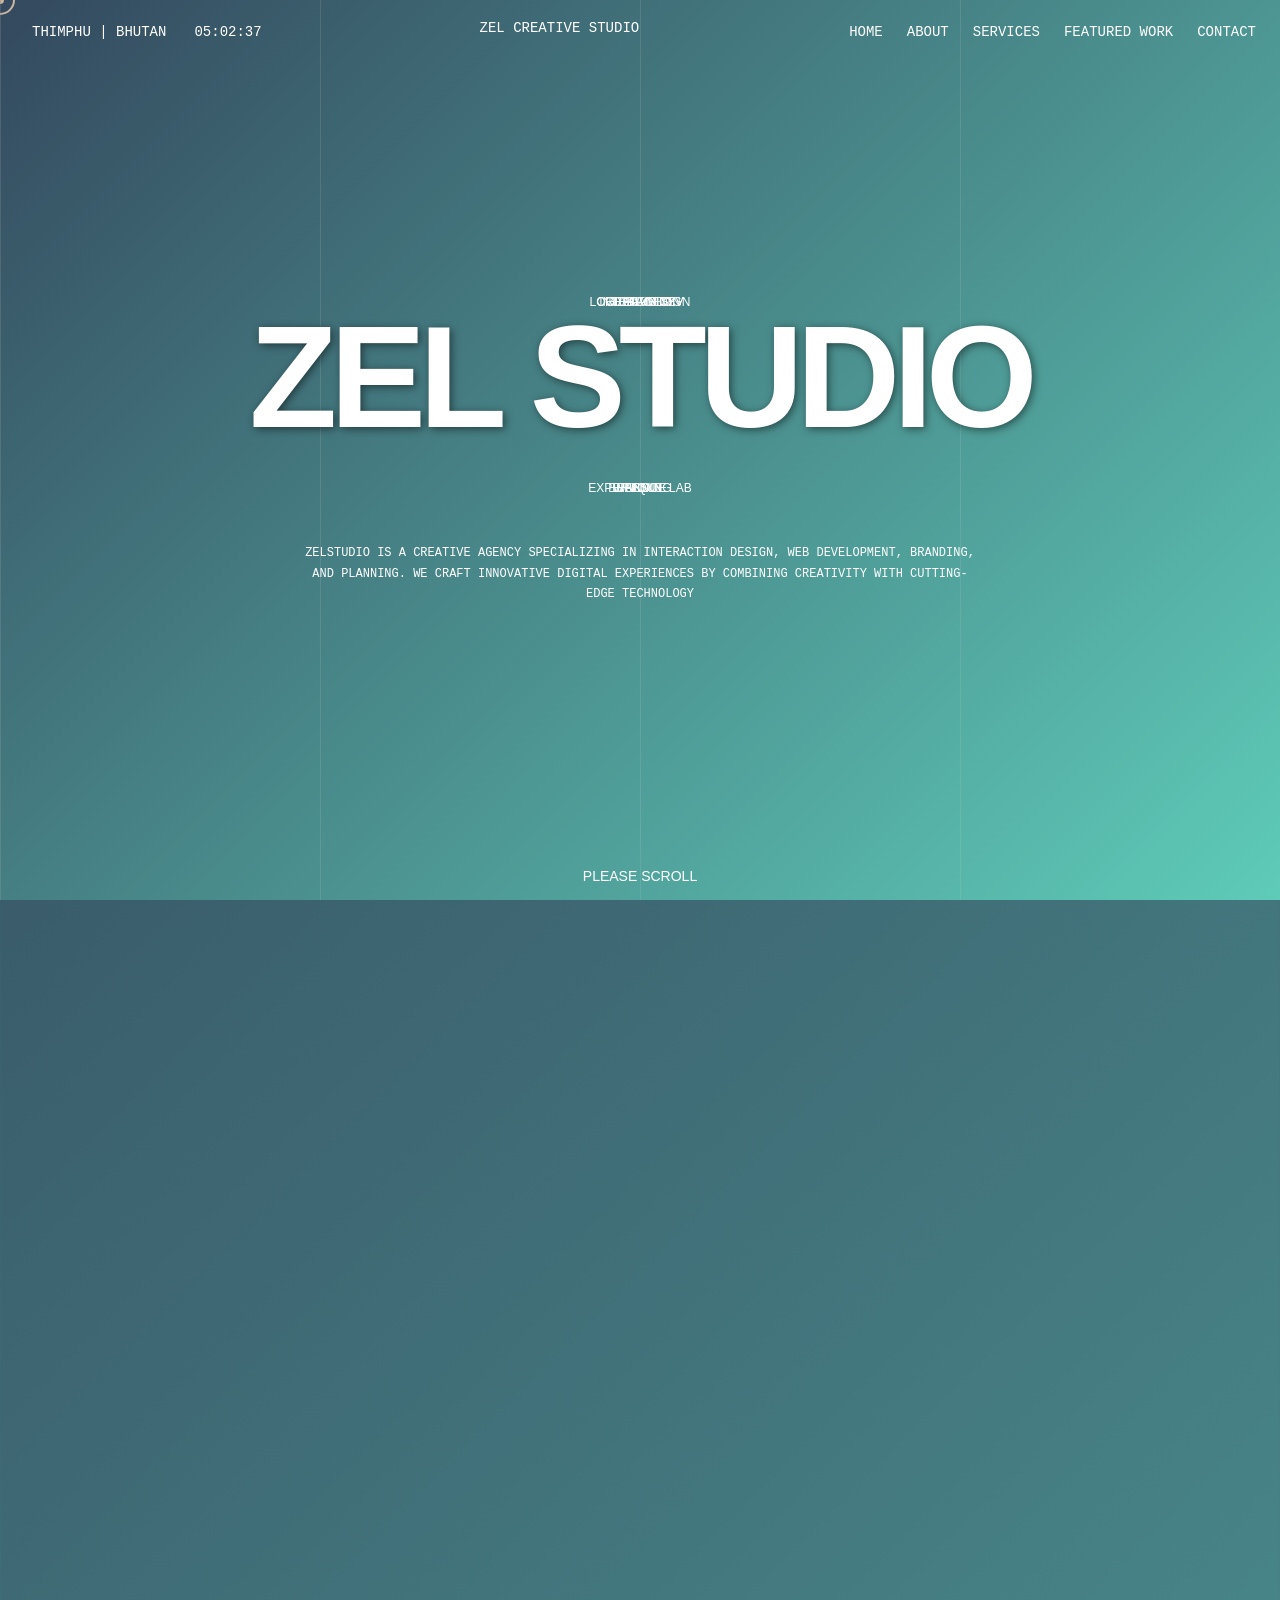
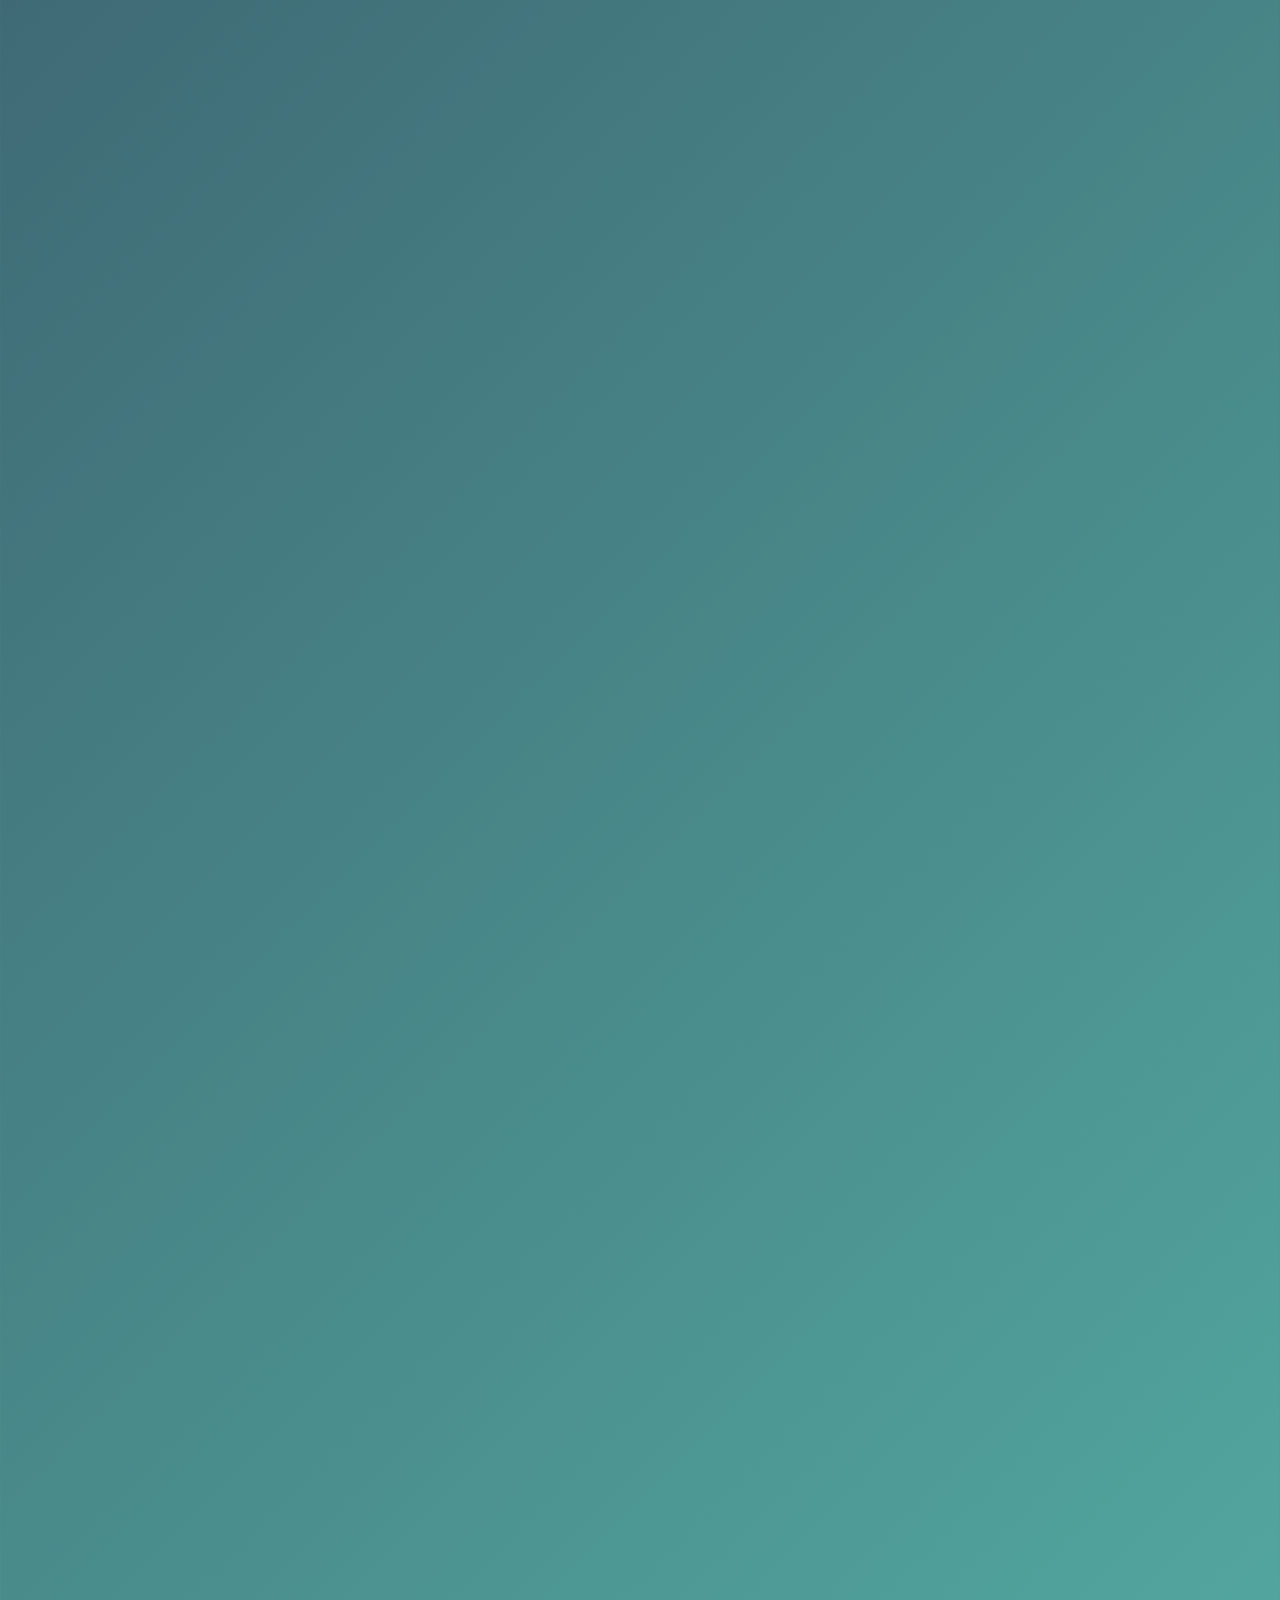
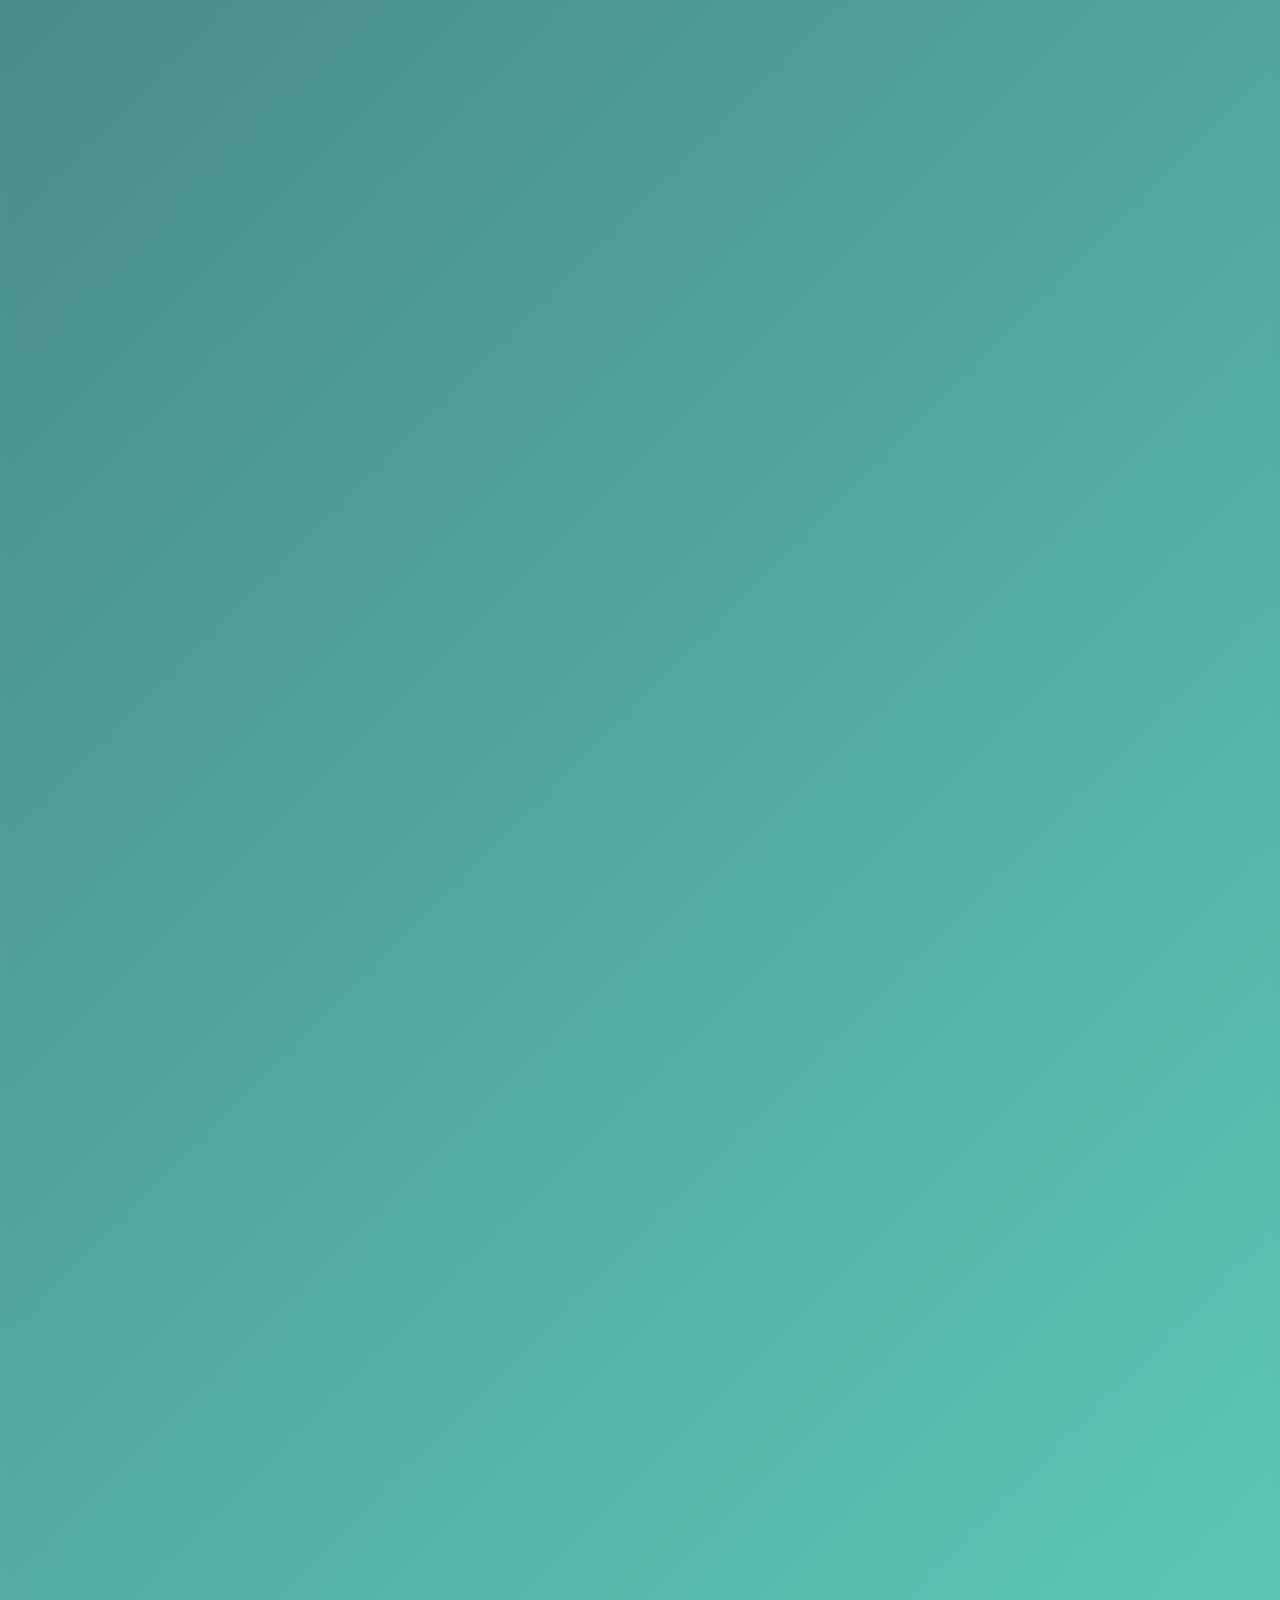
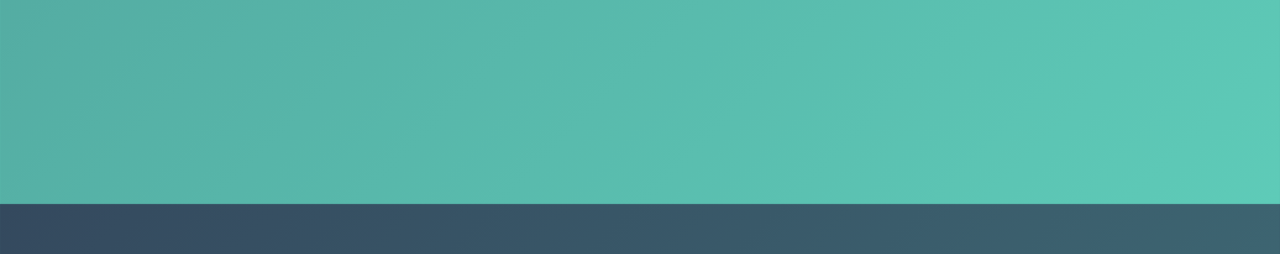
==== index.html @ 7f7d4dab "new changes" ====
<!DOCTYPE html>
<html lang="en">
<head>
    <meta charset="UTF-8">
    <meta name="viewport" content="width=device-width, initial-scale=1.0">
    <title>Zel Studio</title>
    <script async src="https://cdnjs.cloudflare.com/ajax/libs/three.js/r128/three.min.js"></script>
    <script async src="https://unpkg.com/three@0.128.0/examples/js/loaders/GLTFLoader.js"
        onerror="console.error('Failed to load GLTFLoader from unpkg. Trying fallback...'); this.src='https://cdnjs.cloudflare.com/ajax/libs/three.js/r128/examples/js/loaders/GLTFLoader.min.js'"></script>
    <link rel="stylesheet" href="styles.css">
    <link href="https://fonts.googleapis.com/css2?family=Bebas+Neue&display=swap" rel="stylesheet">
</head>
<body>
    <div class="custom-cursor"></div>
    <div class="custom-cursor-outline"></div>
    <div id="app" class="fade-in loaded">
        <div id="progress-bar"></div>
        <div id="backgroundBlob" class="background-blob"></div>
        <header>
            <div class="header-left">
                <div class="location-indicator">THIMPHU | BHUTAN</div>
                <div id="clock"></div>
            </div>
            <div class="header-center">
                <span class="header-text default-text">ZEL CREATIVE STUDIO</span>
                <span class="header-text hover-text">ZEL STUDIO</span>
            </div>
            <div class="header-right">
                <a href="#home" class="uppercase">Home</a>
                <a href="#about" class="uppercase">About</a>
                <a href="#services" class="uppercase">Services</a>
                <a href="#featured-work" class="uppercase">Featured Work</a>
                <a href="#contact" class="uppercase">Contact</a>
            </div>
        </header>
        <main id="home">
            <div class="keywords-container">
                <div class="keyword top-left">Dynamic</div>
                <div class="keyword top-quarter">Logical Design</div>
                <div class="keyword top-center">Interaction</div>
                <div class="keyword top-three-quarter">Creative Dev</div>
                <div class="keyword top-right">Creativity</div>
                <div class="title-container">
                    <h1 class="ZELSTUDIO-title">ZEL STUDIO</h1>
                </div>
                <div class="keyword bottom-left">Website</div>
                <div class="keyword bottom-third">Unique</div>
                <div class="keyword bottom-two-third">Experience Lab</div>
                <div class="keyword bottom-right">Branding</div>
            </div>
            <div id="descriptionText" class="description-text">
                ZELSTUDIO IS A CREATIVE AGENCY SPECIALIZING IN INTERACTION DESIGN, WEB DEVELOPMENT,
                BRANDING, AND PLANNING. WE CRAFT INNOVATIVE DIGITAL EXPERIENCES BY COMBINING
                CREATIVITY WITH CUTTING-EDGE TECHNOLOGY
            </div>
        </main>
        <section id="about" class="page">
            <div class="page-content">
                <h2 class="about-title">About Us</h2>
                <div class="about-content">
                    <div class="about-grid">
                        <p class="about-lead-bold">
                            Hey there! I’m a passionate student at GCIT in Thimphu, Bhutan, chasing my dream of becoming a graphic designer.
                        </p>
                        <p class="about-body-bold">
                            At Zel Studio, I channel my love for bold, vibrant designs into creating graphic posters that tell a story. Being based in the heart of Bhutan, I draw inspiration from our rich cultural heritage, blending traditional elements with modern aesthetics. I’m always experimenting with new ideas, playing with colors, and pushing the boundaries of creativity to craft designs that not only look good but also connect with people on a deeper level. Let’s create something amazing together!
                        </p>
                    </div>
                </div>
                <div class="visual-placeholder">
                    <img src="images/about us.png" alt="Zel Studio Creative Vision">
                </div>
            </div>
        </section>
        <section id="services" class="page">
            <div class="page-content">
                <h2>OUR SERVICES</h2>
                <p class="services-intro">
                    Specializing in graphic poster design and creative branding.
                </p>
                <div class="services-container">
                    <div class="service-card" data-service="interaction">
                        <h3>Interaction Design</h3>
                        <p>Crafting engaging and intuitive user experiences with seamless interactions.</p>
                        <div class="service-overlay"></div>
                    </div>
                    <div class="service-card" data-service="web">
                        <h3>Web Development</h3>
                        <p>Building responsive, high-performance websites tailored to your needs.</p>
                        <div class="service-overlay"></div>
                    </div>
                    <div class="service-card" data-service="branding">
                        <h3>Branding & Identity</h3>
                        <p>Creating bold, cohesive brand identities that resonate with your audience.</p>
                        <div class="service-overlay"></div>
                    </div>
                    <div class="service-card" data-service="creative">
                        <h3>Creative Strategy</h3>
                        <p>Developing innovative strategies to elevate your brand's digital presence.</p>
                        <div class="service-overlay"></div>
                    </div>
                </div>
            </div>
        </section>
        <section id="featured-work" class="page">
            <div class="page-content">
                <h2>Featured Work</h2>
                <div class="works-slider-container">
                    <button class="slider-nav prev" aria-label="Previous project">❮</button>
                    <div class="works-slider">
                        <div class="project-card" data-project="cultural">
                            <div class="project-image">
                                <img src="images/energy image.png" alt="Cultural Festival Poster">
                                <div class="project-overlay">
                                    <h3 class="project-title">Contemporary Poster</h3>
                                </div>
                            </div>
                        </div>
                        <div class="project-card" data-project="brand">
                            <div class="project-image">
                                <img src="images/poster4.png" alt="Brand Identity Poster">
                                <div class="project-overlay">
                                    <h3 class="project-title">Brand Identity Poster</h3>
                                </div>
                            </div>
                        </div>
                        <div class="project-card" data-project="global">
                            <div class="project-image">
                                <img src="images/poster_1.png" alt="Global Campaign Poster">
                                <div class="project-overlay">
                                    <h3 class="project-title">Poster Competitions</h3>
                                </div>
                            </div>
                        </div>
                        <div class="project-card" data-project="interactive">
                            <div class="project-image">
                                <img src="images/poster3.jpeg" alt="Interactive Design Poster">
                                <div class="project-overlay">
                                    <h3 class="project-title">Interactive Design Poster</h3>
                                </div>
                            </div>
                        </div>
                        <div class="project-card" data-project="artisan">
                            <div class="project-image">
                                <img src="https://via.placeholder.com/600x400?text=Artisan+Collective+Poster" alt="Artisan Collective Poster">
                                <div class="project-overlay">
                                    <h3 class="project-title">Artisan Collective Poster</h3>
                                </div>
                            </div>
                        </div>
                        <div class="project-card" data-project="virtual">
                            <div class="project-image">
                                <img src="https://via.placeholder.com/600x400?text=Virtual+Gallery+Poster" alt="Virtual Gallery Poster">
                                <div class="project-overlay">
                                    <h3 class="project-title">Virtual Gallery Poster</h3>
                                </div>
                            </div>
                        </div>
                    </div>
                    <button class="slider-nav next" aria-label="Next project">❯</button>
                    <div class="slider-progress">
                        <span class="progress-indicator">1/6</span>
                    </div>
                </div>
            </div>
        </section>
        <section id="contact" class="page">
            <div class="page-content">
                <h2>CONTACT US</h2>
                <a href="#home" class="contact-logo">
                    <img src="./images/logo.svg" alt="Zel Studio Logo" class="contact-logo-img">
                </a>
                <p>Ready to start your next project? Reach out to us!</p>
                <div class="contact-container">
                    <div class="contact-info">
                        <p>Email: <a href="mailto:info@zelstudio.com">info@zelstudio.com</a></p>
                        <div class="social-links">
                            <a href="https://twitter.com" class="social-link" aria-label="Twitter">
                                <svg class="social-icon" viewBox="0 0 24 24" fill="none" stroke="currentColor">
                                    <path d="M23 3a10.9 10.9 0 01-3.14 1.53 4.48 4.48 0 00-7.86 3v1A10.66 10.66 0 013 4s-4 9 5 13a11.64 11.64 0 01-7 2c9 5 20 0 20-11.5a4.5 4.5 0 00-.08-.83A7.72 7.72 0 0023 3z"/>
                                </svg>
                            </a>
                            <a href="https://instagram.com" class="social-link" aria-label="Instagram">
                                <svg class="social-icon" viewBox="0 0 24 24" fill="none" stroke="currentColor">
                                    <rect x="2" y="2" width="20" height="20" rx="5" ry="5"/>
                                    <circle cx="12" cy="12" r="4"/>
                                    <circle cx="18" cy="6" r="1"/>
                                </svg>
                            </a>
                            <a href="https://linkedin.com" class="social-link" aria-label="LinkedIn">
                                <svg class="social-icon" viewBox="0 0 24 24" fill="none" stroke="currentColor">
                                    <path d="M16 8a6 6 0 016 6v7h-4v-7a2 2 0 00-2-2 2 2 0 00-2 2v7h-4v-7a6 6 0 016-6z"/>
                                    <rect x="2" y="9" width="4" height="12"/>
                                    <circle cx="4" cy="4" r="2"/>
                                </svg>
                            </a>
                        </div>
                    </div>
                    <div class="contact-form">
                        <div class="form-group">
                            <label for="name">Name</label>
                            <input type="text" id="name" name="name" required>
                        </div>
                        <div class="form-group">
                            <label for="email">Email</label>
                            <input type="email" id="email" name="email" required>
                        </div>
                        <div class="form-group">
                            <label for="message">Message</label>
                            <textarea id="message" name="message" rows="5" required></textarea>
                        </div>
                        <button type="submit">Send Message</button>
                    </div>
                </div>
            </div>
        </section>
        <footer>
            <p>PLEASE SCROLL</p>
        </footer>
    </div>
    <script>
        document.addEventListener("DOMContentLoaded", () => {
            // Live Clock based on user location
            function updateLiveClock() {
                const timeZone = Intl.DateTimeFormat().resolvedOptions().timeZone || 'Asia/Thimphu';
                const options = {
                    timeZone: timeZone,
                    hour: "2-digit",
                    minute: "2-digit",
                    second: "2-digit",
                    hour12: false
                };
                let liveTime;
                try {
                    liveTime = new Date().toLocaleTimeString("en-US", options);
                } catch (e) {
                    liveTime = new Date().toISOString().split("T")[1].split(".")[0];
                }
                const clockElement = document.getElementById("clock");
                if (clockElement) {
                    clockElement.innerText = liveTime;
                }
            }
            updateLiveClock();
            setInterval(updateLiveClock, 1000);

            const appElement = document.getElementById("app");
            if (appElement) appElement.classList.add("loaded");

            if (window.THREE) {
                const THREE = window.THREE;
                const scene = new THREE.Scene();
                const camera = new THREE.PerspectiveCamera(75, window.innerWidth / window.innerHeight, 0.1, 1000);
                const renderer = new THREE.WebGLRenderer({ alpha: true, antialias: true });
                renderer.setSize(window.innerWidth, window.innerHeight);
                renderer.domElement.style.pointerEvents = "none";
                const blobContainer = document.getElementById("backgroundBlob");
                if (blobContainer) {
                    blobContainer.innerHTML = "";
                    blobContainer.appendChild(renderer.domElement);
                }

                const ambientLight = new THREE.AmbientLight(0xffffff, 0.5);
                scene.add(ambientLight);
                const pointLight = new THREE.PointLight(0x5ECBB8, 1);
                pointLight.position.set(10, 10, 10);
                scene.add(pointLight);

                let model;
                let modelLoaded = false;
                if (typeof THREE.GLTFLoader !== 'undefined') {
                    const loader = new THREE.GLTFLoader();
                    const glbPath = './images/abstract_design.glb';
                    loader.load(
                        glbPath,
                        (gltf) => {
                            model = gltf.scene;
                            scene.add(model);
                            model.position.set(0, 0, 0);
                            model.scale.set(1, 1, 1);
                            modelLoaded = true;
                        },
                        (xhr) => {},
                        (error) => {
                            const geometry = new THREE.BoxGeometry(5, 5, 5);
                            const material = new THREE.MeshPhongMaterial({
                                color: 0x5ECBB8,
                                wireframe: true,
                                transparent: true,
                                opacity: 0.8
                            });
                            model = new THREE.Mesh(geometry, material);
                            scene.add(model);
                            modelLoaded = true;
                        }
                    );
                } else {
                    const geometry = new THREE.BoxGeometry(5, 5, 5);
                    const material = new THREE.MeshPhongMaterial({
                        color: 0x5ECBB8,
                        wireframe: true,
                        transparent: true,
                        opacity: 0.8
                    });
                    model = new THREE.Mesh(geometry, material);
                    scene.add(model);
                    modelLoaded = true;
                }

                camera.position.z = 15;

                let mouseX = 0, mouseY = 0;
                document.addEventListener('mousemove', (event) => {
                    mouseX = (event.clientX / window.innerWidth) * 2 - 1;
                    mouseY = -(event.clientY / window.innerHeight) * 2 + 1;
                });

                function animate() {
                    requestAnimationFrame(animate);
                    if (model && modelLoaded) {
                        model.rotation.x = mouseY * 0.5;
                        model.rotation.y = mouseX * 0.5;
                        model.position.set(0, 0, 0);
                        camera.position.z = 15;
                    }
                    renderer.render(scene, camera);
                }
                animate();

                const sections = document.querySelectorAll('main, .page');
                const navLinks = document.querySelectorAll('header a');
                let currentSection = 'home';

                window.addEventListener('scroll', () => {
                    const scrollPosition = window.scrollY;
                    let activeSection = 'home';
                    sections.forEach(section => {
                        const sectionTop = section.offsetTop;
                        const sectionHeight = section.offsetHeight;
                        if (scrollPosition >= sectionTop - window.innerHeight / 2 && scrollPosition < sectionTop + sectionHeight) {
                            activeSection = section.getAttribute('id');
                        }
                    });
                    if (activeSection !== currentSection) {
                        currentSection = activeSection;
                        const section = document.getElementById(currentSection);
                        if (section) {
                            section.classList.add('visible');
                            navLinks.forEach(link => {
                                if (link.getAttribute('href') === `#${currentSection}`) {
                                    link.style.fontWeight = 'bold';
                                    link.style.textDecoration = 'underline';
                                } else {
                                    link.style.fontWeight = 'normal';
                                    link.style.textDecoration = 'none';
                                }
                            });
                        }
                    }

                    const scrollHeight = document.documentElement.scrollHeight - window.innerHeight;
                    const progress = (scrollPosition / scrollHeight) * 100;
                    document.getElementById('progress-bar').style.width = `${progress}%`;
                });

                navLinks.forEach(link => {
                    link.addEventListener('click', function (e) {
                        e.preventDefault();
                        const targetId = this.getAttribute('href').substring(1);
                        const targetSection = document.getElementById(targetId);
                        if (targetSection) {
                            window.scrollTo({
                                top: targetSection.offsetTop,
                                behavior: 'smooth'
                            });
                        }
                    });
                });

                const backgroundBlob = document.getElementById("backgroundBlob");
                const sectionGradients = {
                    'home': 'linear-gradient(135deg, #34495E 0%, #5ECBB8 100%)',
                    'about': 'linear-gradient(135deg, #000000 0%, #34495E 100%)',
                    'services': 'linear-gradient(135deg, #5ECBB8 0%, #34495E 100%)',
                    'featured-work': 'linear-gradient(135deg, #5ECBB8 0%, #5ECBB8 100%)',
                    'contact': 'linear-gradient(135deg, #34495E 0%, #000000 100%)'
                };

                const backgroundObserver = new IntersectionObserver((entries) => {
                    entries.forEach(entry => {
                        if (entry.isIntersecting) {
                            const sectionId = entry.target.getAttribute('id');
                            backgroundBlob.style.background = sectionGradients[sectionId] || sectionGradients['home'];
                        }
                    });
                }, { threshold: 0.3 });

                sections.forEach(section => {
                    backgroundObserver.observe(section);
                });

                backgroundBlob.style.background = sectionGradients['home'];
            }

            const animatedElements = document.querySelectorAll(
                '.about-title, .about-lead-bold, .about-body-bold, .services-intro, .service-card, .project-card'
            );

            const animationObserver = new IntersectionObserver((entries) => {
                entries.forEach(entry => {
                    if (entry.isIntersecting) {
                        const element = entry.target;
                        element.classList.add('visible');
                        if (element.classList.contains('project-card')) {
                            const cards = Array.from(document.querySelectorAll('.project-card'));
                            const index = cards.indexOf(element);
                            element.style.animationDelay = `${index * 0.1}s`;
                        }
                    }
                });
            }, { threshold: 0.1 });

            setTimeout(() => {
                animatedElements.forEach(element => {
                    animationObserver.observe(element);
                });

                animatedElements.forEach(element => {
                    const rect = element.getBoundingClientRect();
                    const isVisible = (
                        rect.top >= 0 &&
                        rect.bottom <= (window.innerHeight || document.documentElement.clientHeight)
                    );
                    if (isVisible) {
                        element.classList.add('visible');
                        if (element.classList.contains('project-card')) {
                            const cards = Array.from(document.querySelectorAll('.project-card'));
                            const index = cards.indexOf(element);
                            element.style.animationDelay = `${index * 0.1}s`;
                        }
                    }
                });
            }, 100);

            // Slider navigation, progress bar, keyboard navigation, and autoplay
            const slider = document.querySelector('.works-slider');
            const prevButton = document.querySelector('.slider-nav.prev');
            const nextButton = document.querySelector('.slider-nav.next');
            const progressBar = document.querySelector('.slider-progress');
            const progressIndicator = document.querySelector('.progress-indicator');

            if (slider && prevButton && nextButton && progressBar && progressIndicator) {
                const cardWidth = () => {
                    const card = slider.querySelector('.project-card');
                    return card ? card.offsetWidth + parseFloat(getComputedStyle(card).marginRight) : 0;
                };

                const totalCards = slider.querySelectorAll('.project-card').length;

                const updateProgress = () => {
                    const maxScroll = slider.scrollWidth - slider.clientWidth;
                    const progress = (slider.scrollLeft / maxScroll) * 100;
                    progressBar.style.width = `${progress}%`;
                    const currentCard = Math.round((slider.scrollLeft / maxScroll) * (totalCards - 1)) + 1;
                    progressIndicator.textContent = `${currentCard}/${totalCards}`;
                    // Update progress bar color
                    const colorProgress = slider.scrollLeft / maxScroll;
                    const startColor = [52, 73, 94]; // #34495E
                    const endColor = [94, 203, 184]; // #5ECBB8
                    const r = Math.round(startColor[0] + (endColor[0] - startColor[0]) * colorProgress);
                    const g = Math.round(startColor[1] + (endColor[1] - startColor[1]) * colorProgress);
                    const b = Math.round(startColor[2] + (endColor[2] - startColor[2]) * colorProgress);
                    progressBar.style.backgroundColor = `rgb(${r}, ${g}, ${b})`;
                    prevButton.disabled = slider.scrollLeft <= 0;
                    nextButton.disabled = slider.scrollLeft >= maxScroll;
                };

                prevButton.addEventListener('click', () => {
                    slider.scrollBy({ left: -cardWidth(), behavior: 'smooth' });
                });

                nextButton.addEventListener('click', () => {
                    slider.scrollBy({ left: cardWidth(), behavior: 'smooth' });
                });

                slider.addEventListener('scroll', updateProgress);

                // Keyboard navigation
                document.addEventListener('keydown', (e) => {
                    if (e.key === 'ArrowLeft') {
                        slider.scrollBy({ left: -cardWidth(), behavior: 'smooth' });
                    } else if (e.key === 'ArrowRight') {
                        slider.scrollBy({ left: cardWidth(), behavior: 'smooth' });
                    }
                });

                // Autoplay
                let autoplayInterval = null;
                const startAutoplay = () => {
                    autoplayInterval = setInterval(() => {
                        const maxScroll = slider.scrollWidth - slider.clientWidth;
                        if (slider.scrollLeft >= maxScroll) {
                            slider.scrollTo({ left: 0, behavior: 'smooth' }); // Reset to start
                        } else {
                            slider.scrollBy({ left: cardWidth(), behavior: 'smooth' });
                        }
                    }, 5000);
                };
                const stopAutoplay = () => {
                    clearInterval(autoplayInterval);
                    autoplayInterval = null;
                };

                slider.addEventListener('mouseenter', stopAutoplay);
                slider.addEventListener('mouseleave', startAutoplay);
                startAutoplay();

                // Trigger initial progress and button state
                updateProgress();
            }

            // Accessibility for progress bar
            progressBar.setAttribute('aria-live', 'polite');
            progressBar.setAttribute('role', 'progressbar');
            progressBar.setAttribute('aria-valuemin', '0');
            progressBar.setAttribute('aria-valuemax', '100');
        });

        const cursor = document.querySelector('.custom-cursor');
        const outline = document.querySelector('.custom-cursor-outline');

        let mouseX = 0, mouseY = 0;
        let outlineX = 0, outlineY = 0;

        document.addEventListener('mousemove', e => {
            mouseX = e.clientX;
            mouseY = e.clientY;
            cursor.style.left = mouseX + 'px';
            cursor.style.top = mouseY + 'px';
        });

        function animate() {
            outlineX += (mouseX - outlineX) * 0.1;
            outlineY += (mouseY - outlineY) * 0.1;
            outline.style.left = outlineX + 'px';
            outline.style.top = outlineY + 'px';
            requestAnimationFrame(animate);
        }

        animate();

        const hoverTargets = document.querySelectorAll('a, button, .service-card, .project-card');

        hoverTargets.forEach(el => {
            el.addEventListener('mouseenter', () => {
                outline.style.transform = 'translate(-50%, -50%) scale(1.5)';
            });
            el.addEventListener('mouseleave', () => {
                outline.style.transform = 'translate(-50%, -50%) scale(1)';
            });
        });

        document.querySelectorAll('.service-card').forEach(card => {
            card.addEventListener('mousemove', (e) => {
                const rect = card.getBoundingClientRect();
                const centerX = rect.left + rect.width / 2;
                const centerY = rect.top + rect.height / 2;
                const mouseX = e.clientX - centerX;
                const mouseY = e.clientY - centerY;
                const rotateX = (mouseY / rect.height) * -20;
                const rotateY = (mouseX / rect.width) * 20;
                card.style.transform = `perspective(1000px) rotateX(${rotateX}deg) rotateY(${rotateY}deg) scale(1.05)`;
            });

            card.addEventListener('mouseleave', () => {
                card.style.transform = `perspective(1000px) rotateX(0deg) rotateY(0deg) scale(1)`;
            });
        });
    </script>
</body>
</html>
---- styles.css ----
* {
  margin: 0;
  padding: 0;
  box-sizing: border-box;
}

body {
  font-family: -apple-system, BlinkMacSystemFont, 'Segoe UI', Roboto, sans-serif;
  background: linear-gradient(135deg, #34495E 0%, #5ECBB8 100%);
  min-height: 100vh;
  overflow-x: hidden;
  scroll-behavior: smooth;
  position: relative;
}

body::before {
  content: '';
  position: fixed;
  top: 0;
  left: 0;
  width: 100%;
  height: 100%;
  background: linear-gradient(to right, rgba(211, 211, 211, 0.15) 1px, transparent 1px);
  background-size: calc(100vw / 4) 100%;
  z-index: 1;
  pointer-events: none;
}

.background-blob {
  position: fixed;
  top: 0;
  left: 0;
  width: 100vw;
  height: 100vh;
  z-index: 0;
  background: linear-gradient(135deg, #34495E 0%, #5ECBB8 100%);
  pointer-events: none;
  transition: background 0.5s ease;
}

header {
  position: fixed;
  top: 0;
  left: 0;
  width: 100%;
  z-index: 1000;
  padding: 1rem 1.5rem;
  display: flex;
  justify-content: space-between;
  align-items: center;
  font-size: 0.875rem;
  font-family: monospace;
}

.header-left {
  display: flex;
  align-items: center;
  gap: 0.75rem;
  z-index: 1001;
}

.location-indicator {
  font-size: 0.875rem;
  padding: 0.25rem 0.5rem;
  border-radius: 0.25rem;
  line-height: 1;
  color: #FFFFFF;
}

.header-center {
  position: relative;
  text-align: center;
  text-transform: uppercase;
  flex-grow: 1;
  z-index: 1001;
  min-height: 2rem;
  pointer-events: auto;
}

.header-text {
  position: absolute;
  width: 100%;
  left: 0;
  transition: opacity 0.5s ease, transform 0.5s ease, scale 0.5s ease;
  font-family: monospace;
  font-size: 0.875rem;
  color: #FFFFFF;
  padding: 0.25rem 0.5rem;
  border-radius: 0.25rem;
}

.default-text {
  opacity: 1;
  transform: translateY(0) scale(1);
}

.hover-text {
  opacity: 0;
  transform: translateY(15px) scale(0.95);
}

.header-center:hover .default-text {
  opacity: 0;
  transform: translateY(-15px) scale(1.05);
}

.header-center:hover .hover-text {
  opacity: 1;
  transform: translateY(0) scale(1);
}

#clock {
  color: #FFFFFF;
  font-family: monospace;
  font-size: 0.875rem;
  font-weight: normal;
  line-height: 1;
  padding: 0.25rem 0.5rem;
  border-radius: 0.25rem;
  display: inline-block;
  opacity: 1 !important;
}

.header-right {
  display: flex;
  align-items: center;
  gap: 1.5rem;
}

.uppercase {
  text-transform: uppercase;
  color: #FFFFFF;
  text-decoration: none;
  transition: font-weight 0.3s ease, text-decoration 0.3s ease;
}

.uppercase:hover {
  text-decoration: underline;
}

main {
  position: relative;
  z-index: 10;
  min-height: 100vh;
  display: flex;
  flex-direction: column;
  align-items: center;
  justify-content: center;
  padding: 0 1.5rem;
}

.page {
  position: relative;
  min-height: 100vh;
  display: flex;
  align-items: center;
  justify-content: center;
  padding: 2rem 1.5rem;
  z-index: 10;
  opacity: 0;
  transform: translateY(50px);
  transition: opacity 0.8s ease, transform 0.8s ease;
  scroll-margin-top: 4rem;
}

.page.visible {
  opacity: 1;
  transform: translateY(0);
}

.page-content {
  max-width: 56rem;
  width: 100%;
  text-align: center;
  color: #FFFFFF;
  padding: 2rem;
  border-radius: 0.5rem;
  font-family: monospace;
}

.page-content h2 {
  font-size: 2.5rem;
  margin-bottom: 1rem;
  text-transform: uppercase;
}

.page-content p {
  font-size: 0.875rem;
  line-height: 1.7;
  margin-bottom: 1rem;
}

.title-container {
  position: absolute;
  width: 100%;
  text-align: center;
  z-index: 2;
}

.ZELSTUDIO-title {
  font-size: 6rem;
  font-weight: bold;
  letter-spacing: -0.05em;
  text-shadow: 2px 2px 8px rgba(0,0,0,0.5);
  color: #FFFFFF;
}

.keywords-container {
  position: relative;
  width: 100%;
  max-width: 56rem;
  margin: 0 auto;
  height: 200px;
  display: flex;
  flex-direction: column;
  justify-content: space-between;
  align-items: center;
}

.keyword {
  position: absolute;
  font-size: 0.75rem;
  text-transform: uppercase;
  color: #FFFFFF;
}

.top-left, .top-quarter, .top-center, .top-three-quarter, .top-right {
  animation: moveLeftToRight 20s linear infinite;
}

.bottom-left, .bottom-third, .bottom-two-third, .bottom-right {
  animation: moveRightToLeft 20s linear infinite;
}

.top-left { animation-delay: 0s; }
.top-quarter { animation-delay: 1s; }
.top-center { animation-delay: 2s; }
.top-three-quarter { animation-delay: 3s; }
.top-right { animation-delay: 4s; }
.bottom-left { animation-delay: 0s; }
.bottom-third { animation-delay: 1s; }
.bottom-two-third { animation-delay: 2s; }
.bottom-right { animation-delay: 3s; }

@keyframes moveLeftToRight {
  0% { transform: translateX(-100vw); }
  100% { transform: translateX(100vw); }
}

@keyframes moveRightToLeft {
  0% { transform: translateX(100vw); }
  100% { transform: translateX(-100vw); }
}

.top-left { top: 0; }
.top-quarter { top: 0; }
.top-center { top: 0; }
.top-three-quarter { top: 0; }
.top-right { top: 0; }
.bottom-left { bottom: 0; }
.bottom-third { bottom: 0; }
.bottom-two-third { bottom: 0; }
.bottom-right { bottom: 0; }

.description-text {
  color: white;
  margin-top: 3rem;
  text-align: center;
  max-width: 42rem;
  margin-left: auto;
  margin-right: auto;
  font-size: 0.75rem;
  text-transform: uppercase;
  font-family: monospace;
  line-height: 1.7;
}

footer {
  position: fixed;
  bottom: 1rem;
  left: 0;
  width: 100%;
  text-align: center;
  z-index: 10;
  font-size: 0.875rem;
  color: #FFFFFF;
}

a {
  color: #FFFFFF;
  text-decoration: none;
  transition: font-weight 0.3s ease, text-decoration 0.3s ease;
}

a:hover {
  text-decoration: underline;
}

@media (min-width: 768px) {
  .ZELSTUDIO-title {
      font-size: 9rem;
  }
  .page-content h2 {
      font-size: 3rem;
  }
}

.fade-in {
  opacity: 0;
  transition: opacity 1s;
}

.loaded {
  opacity: 1;
}

#app.fade-in.loaded {
  opacity: 1 !important;
  visibility: visible !important;
}

#backgroundBlob {
  z-index: 0 !important;
  pointer-events: none;
}

/* About Section Styles */
.about-content {
  margin: 0 0 2.5rem 0;
}

.about-grid {
  display: flex;
  justify-content: space-between;
  gap: 2rem;
  max-width: 650px;
  margin: 0 auto;
  align-items: stretch;
}

.about-title {
  text-align: left;
  margin-left: 2rem;
  opacity: 0;
  transform: translateY(30px);
  transition: opacity 0.8s ease, transform 0.8s ease;
}

.about-title.visible {
  opacity: 1;
  transform: translateY(0);
}

.about-lead-bold {
  font-family: 'Bebas Neue', sans-serif !important;
  font-size: 2.27rem !important;
  font-weight: 400;
  letter-spacing: 0.05em;
  line-height: 0.9;
  background: linear-gradient(90deg, #5ECBB8 0%, #FFFFFF 100%);
  -webkit-background-clip: text;
  background-clip: text;
  color: transparent;
  text-shadow: 2px 2px 4px rgba(0, 0, 0, 0.3);
  margin-bottom: 0;
  opacity: 0;
  transform: translateY(30px) scale(0.95);
  transition: opacity 0.8s ease, transform 0.8s ease;
  transition-delay: 0.1s;
  flex: 1;
  text-align: left;
  align-self: stretch;
}

.about-lead-bold.visible {
  opacity: 1;
  transform: translateY(0) scale(1);
}

.about-body-bold {
  font-family: monospace;
  font-size: 0.85rem;
  font-weight: 400;
  line-height: 1.7;
  color: #FFFFFF;
  letter-spacing: 0.02em;
  text-shadow: 1px 1px 3px rgba(0, 0, 0, 0.2);
  opacity: 0;
  transform: translateY(30px);
  transition: opacity 0.8s ease, transform 0.8s ease;
  transition-delay: 0.2s;
  flex: 1;
  text-align: left;
  align-self: stretch;
}

.about-body-bold.visible {
  opacity: 1;
  transform: translateY(0);
}

/* Visual Placeholder Styles */
.visual-placeholder {
  margin-top: 2rem;
  text-align: center;
}

.visual-placeholder img {
  width: 100%;
  max-width: 600px;
  height: auto;
  border-radius: 0.25rem;
  border: 1px solid #5ECBB8;
  transition: transform 0.3s ease;
}

.visual-placeholder:hover img {
  transform: scale(1.05);
}

/* Services Section Styles */
.services-container {
  display: grid;
  grid-template-columns: repeat(auto-fit, minmax(250px, 1fr));
  gap: 2rem;
  margin-top: 2rem;
  perspective: 1000px;
}

.service-card {
  position: relative;
  background: rgba(0, 0, 0, 0.3);
  padding: 2rem;
  border-radius: 0.75rem;
  border: 2px solid #5ECBB8;
  color: #FFFFFF;
  text-align: center;
  transition: all 0.3s ease;
  opacity: 0;
  transform: translateY(30px) scale(0.95);
}

.service-card.visible {
  opacity: 1;
  transform: translateY(0) scale(1);
}

.service-card:hover {
  transform: perspective(1000px) rotateX(5deg) rotateY(5deg) scale(1.1);
  box-shadow: 0 10px 20px rgba(94, 203, 184, 0.4);
}

.service-card h3 {
  font-family: 'Bebas Neue', sans-serif;
  font-size: 2rem;
  color: #5ECBB8;
  margin-bottom: 1rem;
  text-transform: uppercase;
}

.service-card p {
  font-size: 0.9rem;
  line-height: 1.6;
}

.service-overlay {
  position: absolute;
  top: 0;
  left: 0;
  width: 100%;
  height: 100%;
  background: linear-gradient(135deg, rgba(94, 203, 184, 0.1) 0%, rgba(52, 73, 94, 0.1) 100%);
  border-radius: 0.75rem;
  opacity: 0;
  transition: opacity 0.3s ease;
}

.service-card:hover .service-overlay {
  opacity: 1;
}

.service-card[data-service="interaction"] .service-overlay {
  background: linear-gradient(135deg, rgba(94, 203, 184, 0.2) 0%, rgba(52, 73, 94, 0.2) 100%);
}

.service-card[data-service="web"] .service-overlay {
  background: linear-gradient(135deg, rgba(94, 203, 184, 0.3) 0%, rgba(52, 73, 94, 0.3) 100%);
}

.service-card[data-service="branding"] .service-overlay {
  background: linear-gradient(135deg, rgba(94, 203, 184, 0.4) 0%, rgba(52, 73, 94, 0.4) 100%);
}

.service-card[data-service="creative"] .service-overlay {
  background: linear-gradient(135deg, rgba(94, 203, 184, 0.5) 0%, rgba(52, 73, 94, 0.5) 100%);
}

.services-intro {
  opacity: 0;
  transform: translateY(30px);
  transition: opacity 0.8s ease, transform 0.8s ease;
}

.services-intro.visible {
  opacity: 1;
  transform: translateY(0);
}

/* Featured Work Section */
.works-slider-container {
  position: relative;
  margin-top: 2rem;
  width: 100%;
  max-width: 56rem;
  margin-left: auto;
  margin-right: auto;
}

.works-slider {
  display: flex;
  overflow-x: auto;
  scroll-snap-type: x mandatory;
  scroll-behavior: smooth;
  -webkit-overflow-scrolling: touch;
  gap: 2rem;
  padding: 0 1.5rem;
  scrollbar-width: none; 
}

.works-slider::-webkit-scrollbar {
  display: none; 
}

.project-card {
  flex: 0 0 500px; /* Larger width for desktop */
  position: relative;
  overflow: hidden;
  border-radius: 0.5rem;
  border: 1px solid #5ECBB8;
  background: rgba(0, 0, 0, 0.2);
  opacity: 0;
  transform: translateY(-30px) rotateZ(-5deg) scale(0.95);
  animation: none;
}

.project-card.visible {
  animation: slideIn 0.8s ease-out forwards;
}

@keyframes slideIn {
  0% {
    opacity: 0;
    transform: translateY(-30px) rotateZ(-5deg) scale(0.95);
  }
  80% {
    opacity: 0.9;
    transform: translateY(0) rotateZ(0) scale(1.05);
  }
  100% {
    opacity: 1;
    transform: translateY(0) rotateZ(0) scale(1);
  }
}

.project-image {
  position: relative;
  width: 100%;
  padding-top: 66.67%; /* 3:2 aspect ratio (500/750) */
}

.project-image img {
  position: absolute;
  top: 0;
  left: 0;
  width: 100%;
  height: 100%;
  object-fit: contain; 
  border-radius: 0.5rem;
  transition: transform 0.4s ease;
  background: rgba(0, 0, 0, 0.3); 
}

.project-card:hover .project-image img {
  transform: scale(1.05);
}

.project-overlay {
  position: absolute;
  top: 0;
  left: 0;
  width: 100%;
  height: 100%;
  background: rgba(0, 0, 0, 0.6);
  display: flex;
  align-items: center;
  justify-content: center;
  opacity: 0;
  transition: opacity 0.4s ease;
}

.project-card:hover .project-overlay {
  opacity: 1;
}

.project-title {
  font-family: 'Bebas Neue', sans-serif;
  font-size: 1.75rem; 
  color: #5ECBB8;
  text-transform: uppercase;
  text-align: center;
  margin: 0;
  padding: 0 1.5rem;
}

.slider-nav {
  position: absolute;
  top: 50%;
  transform: translateY(-50%);
  background: rgba(94, 203, 184, 0.8);
  color: #FFFFFF;
  border: none;
  border-radius: 50%;
  width: 48px; 
  height: 48px;
  font-size: 1.8rem;
  cursor: pointer;
  display: flex;
  align-items: center;
  justify-content: center;
  transition: background 0.3s ease;
  z-index: 10;
}

.slider-nav:hover {
  background: #4ba99a;
}

.slider-nav:disabled {
  background: rgba(94, 203, 184, 0.3);
  cursor: not-allowed;
}

.slider-nav.prev {
  left: -24px;
}

.slider-nav.next {
  right: -24px;
}

.slider-progress {
  width: 100%;
  height: 4px;
  background: rgba(255, 255, 255, 0.2);
  margin-top: 2rem;
  border-radius: 2px;
  overflow: hidden;
  position: relative;
}

.slider-progress::before {
  content: '';
  display: block;
  width: 0;
  height: 100%;
  background-color: #5ECBB8;
  transition: width 0.3s ease, background-color 0.3s ease;
}

.progress-indicator {
  position: absolute;
  top: -1.5rem;
  left: 50%;
  transform: translateX(-50%);
  font-family: monospace;
  font-size: 0.75rem;
  color: #5ECBB8;
  text-transform: uppercase;
  background: rgba(0, 0, 0, 0.5);
  padding: 0.25rem 0.5rem;
  border-radius: 0.25rem;
}

/* Scroll Progress Bar */
#progress-bar {
  position: fixed;
  top: 0;
  left: 0;
  height: 4px;
  background: #5ECBB8;
  width: 0;
  z-index: 1000;
  transition: width 0.1s ease-out;
}

/* Contact Section Styles */
.contact-logo {
  display: block;
  margin: 1rem auto;
}

.contact-logo-img {
  width: 100px;
  height: auto;
  transition: transform 0.3s ease;
}

.contact-logo:hover .contact-logo-img {
  transform: scale(1.1);
}

.contact-container {
  display: flex;
  flex-wrap: wrap;
  justify-content: center;
  gap: 2rem;
  margin-top: 2rem;
}

.contact-info {
  flex: 1;
  min-width: 300px;
  text-align: center;
}

.social-links {
  display: flex;
  justify-content: center;
  gap: 1rem;
  margin-top: 1rem;
}

.social-link {
  color: #FFFFFF;
  transition: color 0.3s ease;
}

.social-link:hover {
  color: #5ECBB8;
}

.social-icon {
  width: 24px;
  height: 24px;
  stroke-width: 2;
}

.contact-form {
  flex: 1;
  min-width: 300px;
}

.form-group {
  margin-bottom: 1rem;
}

.form-group label {
  display: block;
  font-size: 0.875rem;
  margin-bottom: 0.5rem;
  color: #FFFFFF;
}

.form-group input,
.form-group textarea {
  width: 100%;
  padding: 0.75rem;
  border: 1px solid #5ECBB8;
  border-radius: 0.25rem;
  background: rgba(0, 0, 0, 0.3);
  color: #FFFFFF;
  font-family: monospace;
  font-size: 0.875rem;
}

.form-group textarea {
  resize: vertical;
}

.contact-form button {
  background: #5ECBB8;
  color: #FFFFFF;
  border: none;
  padding: 0.75rem 1.5rem;
  border-radius: 0.25rem;
  cursor: pointer;
  font-family: monospace;
  font-size: 0.875rem;
  text-transform: uppercase;
  transition: background 0.3s ease;
}

.contact-form button:hover {
  background: #4ba99a;
}

/* Custom Cursor */
.custom-cursor,
.custom-cursor-outline {
  position: fixed;
  border-radius: 50%;
  pointer-events: none;
  z-index: 9999;
  transition: transform 0.15s ease, background-color 0.25s ease, border-color 0.25s ease;
  mix-blend-mode: difference;
}

.custom-cursor {
  width: 8px;
  height: 8px;
  background-color: white;
  transform: translate(-50%, -50%);
}

.custom-cursor-outline {
  width: 30px;
  height: 30px;
  border: 2px solid white;
  transform: translate(-50%, -50%);
}

/* Media Queries */
@media (max-width: 768px) {
  .services-container {
    grid-template-columns: 1fr;
  }
  .service-card {
    padding: 1.5rem;
  }
  .service-card h3 {
    font-size: 1.5rem;
  }
  .service-card p {
    font-size: 0.85rem;
  }
  .project-card {
    flex: 0 0 320px; 
  }
  .project-image {
    padding-top: 75%; 
  }
  .project-title {
    font-size: 1.5rem;
  }
  .slider-nav {
    width: 40px;
    height: 40px;
    font-size: 1.5rem;
  }
  .slider-nav.prev {
    left: -15px;
  }
  .slider-nav.next {
    right: -15px;
  }
  .contact-container {
    flex-direction: column;
    align-items: center;
  }
  .contact-logo-img {
    width: 80px;
  }
  .about-grid {
    flex-direction: column;
    gap: 1rem;
  }
  .about-lead-bold,
  .about-body-bold {
    flex: none;
  }
  .slider-progress {
    height: 3px;
    margin-top: 1.5rem;
  }
  .progress-indicator {
    font-size: 0.7rem;
    top: -1.25rem;
  }
}
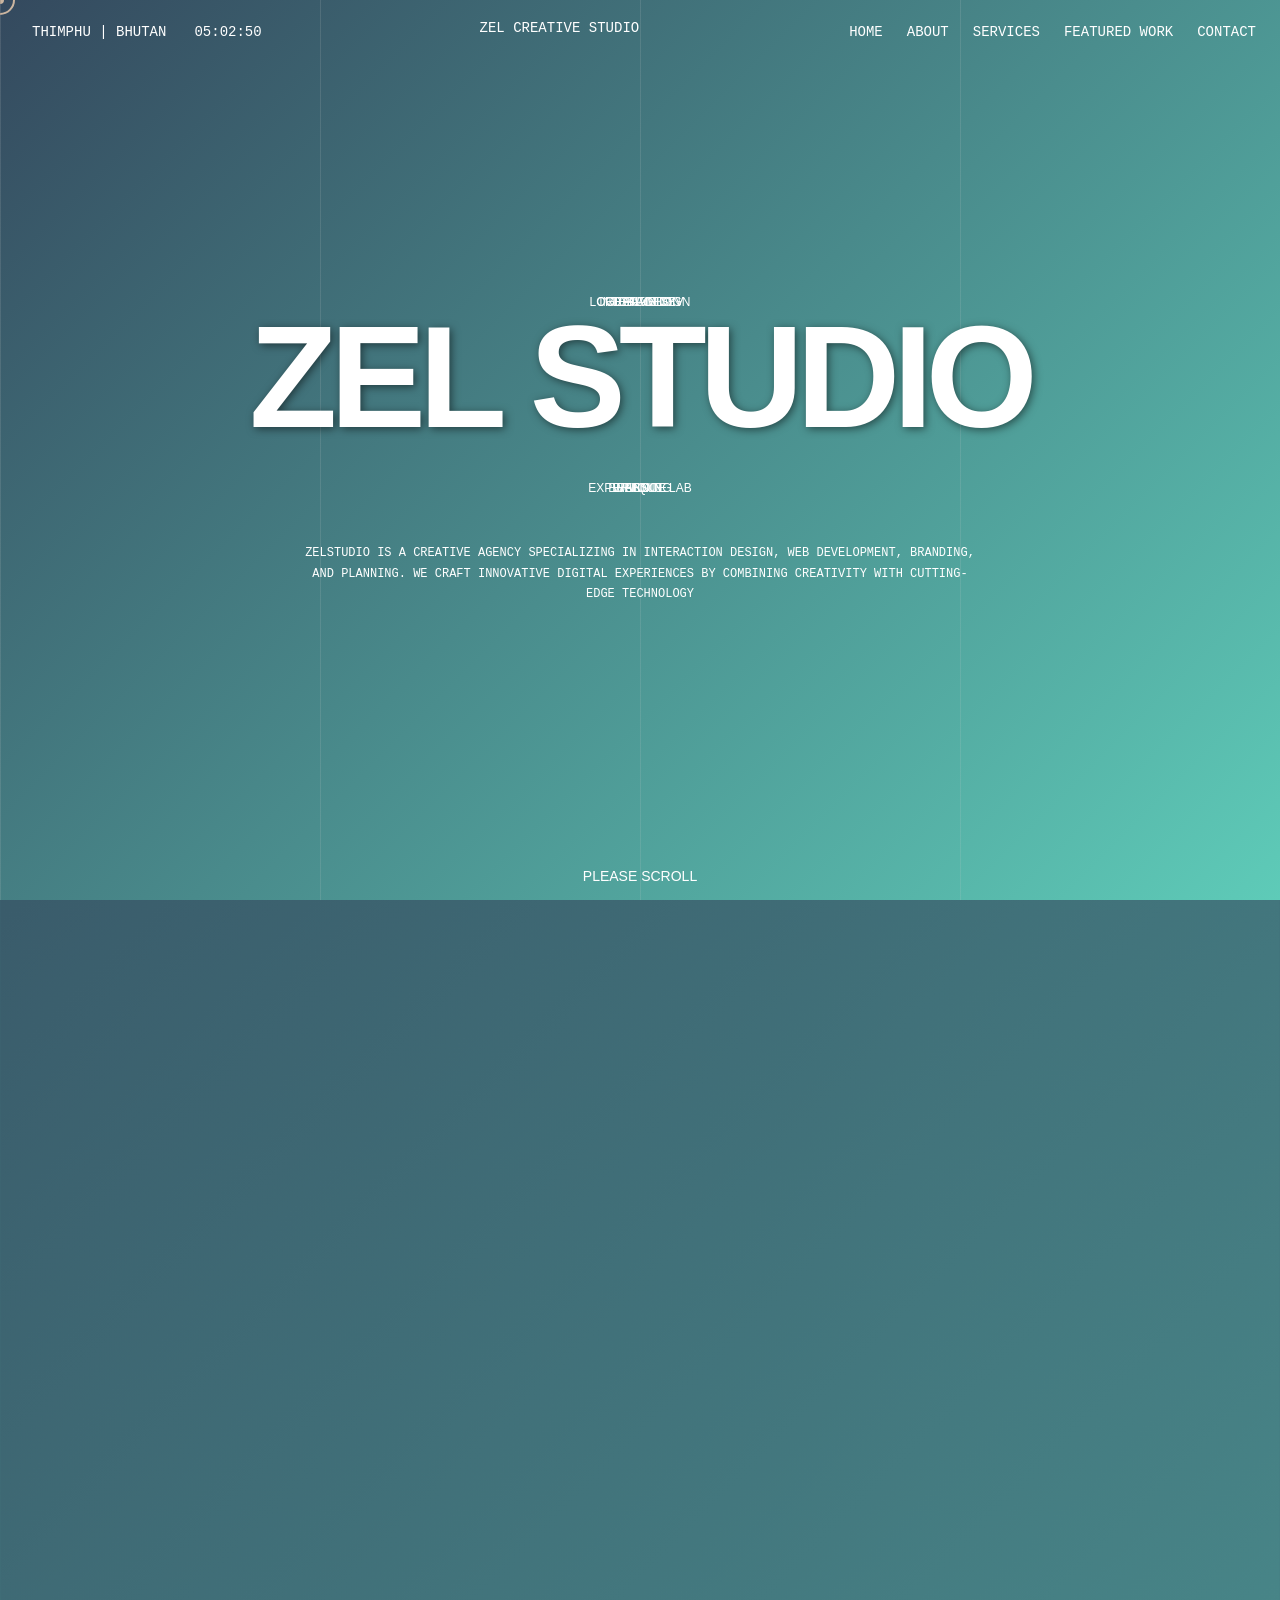
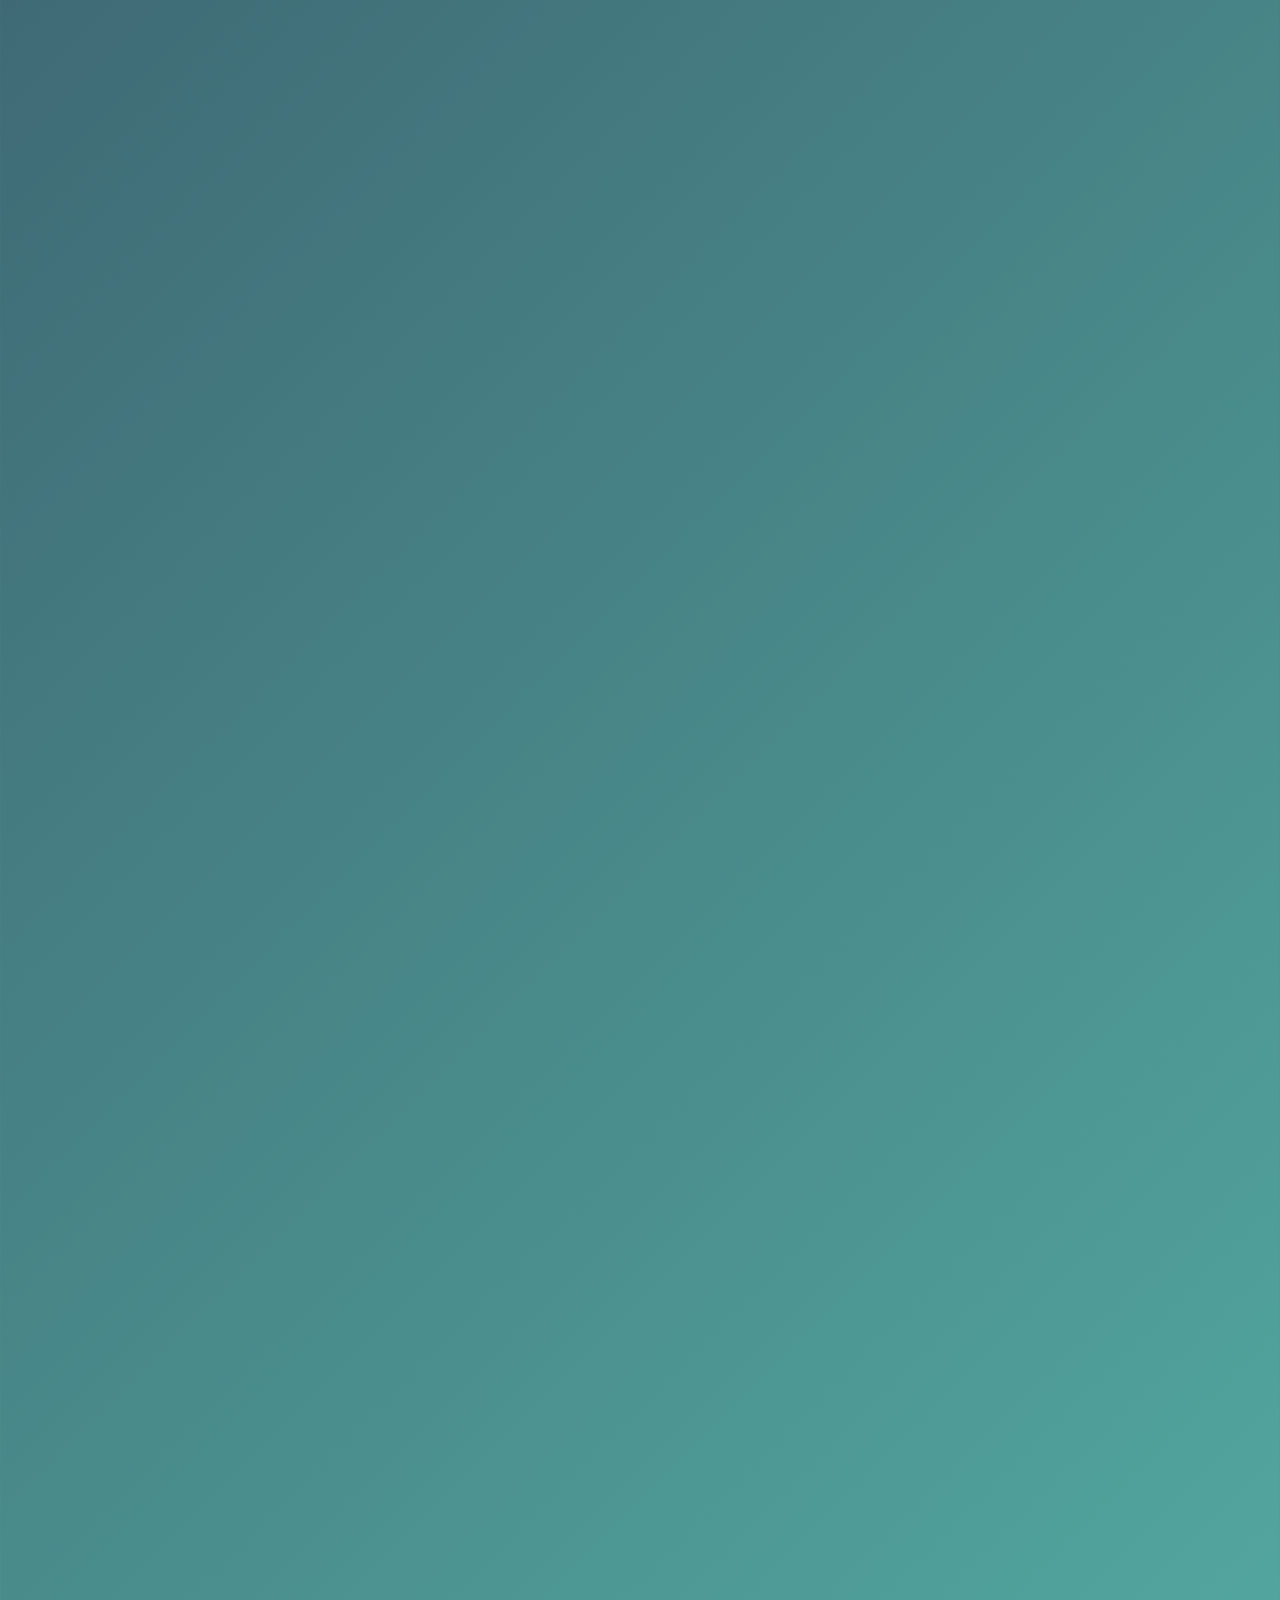
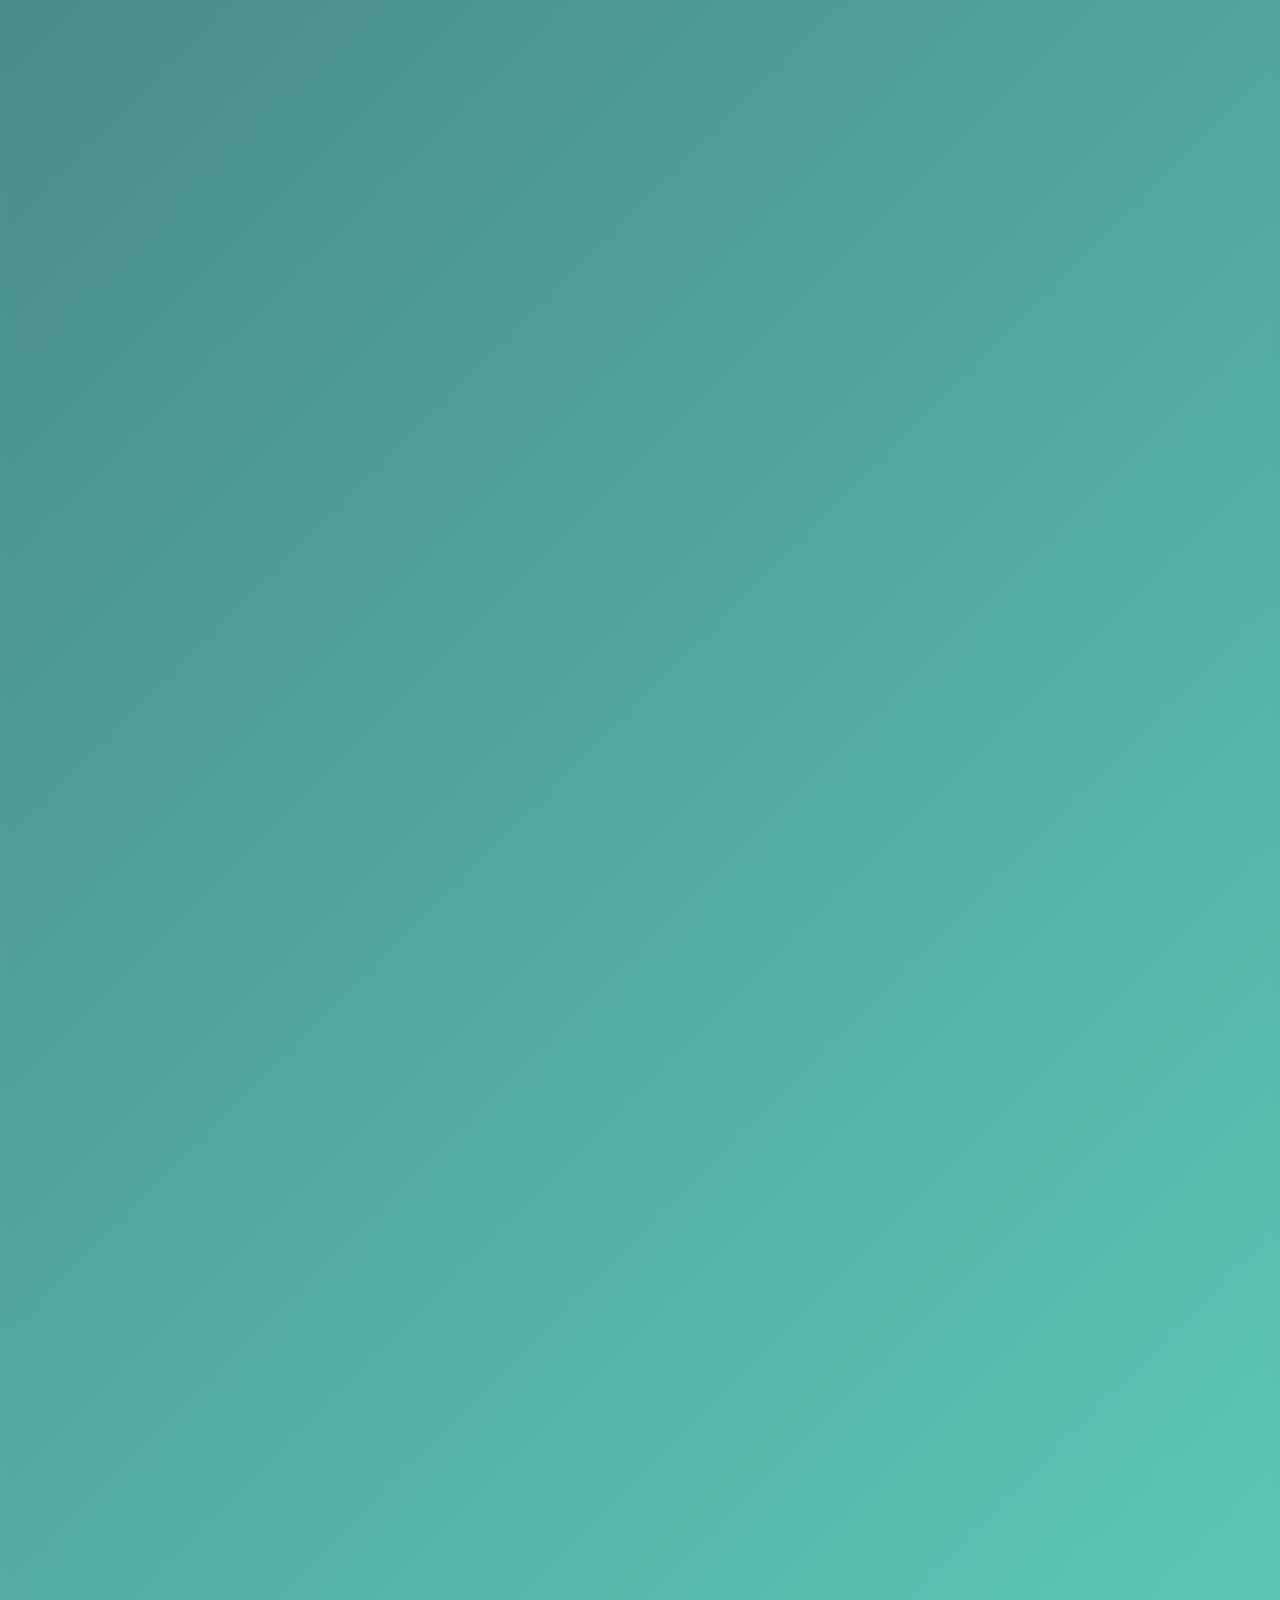
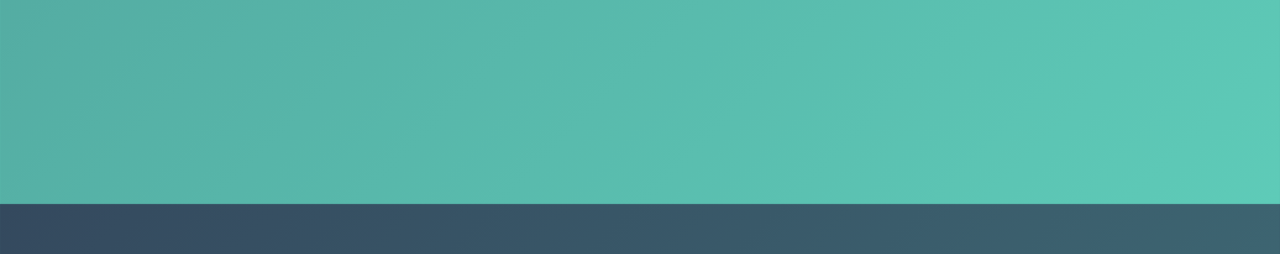
==== commit b25c1067: "new changes2" ====
--- a/index.html
+++ b/index.html
@@ -1,15 +1,14 @@
 <!DOCTYPE html>
 <html lang="en">
+
 <head>
     <meta charset="UTF-8">
     <meta name="viewport" content="width=device-width, initial-scale=1.0">
     <title>Zel Studio</title>
-    <script async src="https://cdnjs.cloudflare.com/ajax/libs/three.js/r128/three.min.js"></script>
-    <script async src="https://unpkg.com/three@0.128.0/examples/js/loaders/GLTFLoader.js"
-        onerror="console.error('Failed to load GLTFLoader from unpkg. Trying fallback...'); this.src='https://cdnjs.cloudflare.com/ajax/libs/three.js/r128/examples/js/loaders/GLTFLoader.min.js'"></script>
     <link rel="stylesheet" href="styles.css">
     <link href="https://fonts.googleapis.com/css2?family=Bebas+Neue&display=swap" rel="stylesheet">
 </head>
+
 <body>
     <div class="custom-cursor"></div>
     <div class="custom-cursor-outline"></div>
@@ -60,10 +59,16 @@
                 <div class="about-content">
                     <div class="about-grid">
                         <p class="about-lead-bold">
-                            Hey there! I’m a passionate student at GCIT in Thimphu, Bhutan, chasing my dream of becoming a graphic designer.
+                            Hey there! I’m a passionate student at GCIT in Thimphu, Bhutan, chasing my dream of becoming
+                            a graphic designer.
                         </p>
                         <p class="about-body-bold">
-                            At Zel Studio, I channel my love for bold, vibrant designs into creating graphic posters that tell a story. Being based in the heart of Bhutan, I draw inspiration from our rich cultural heritage, blending traditional elements with modern aesthetics. I’m always experimenting with new ideas, playing with colors, and pushing the boundaries of creativity to craft designs that not only look good but also connect with people on a deeper level. Let’s create something amazing together!
+                            At Zel Studio, I channel my love for bold, vibrant designs into creating graphic posters
+                            that tell a story. Being based in the heart of Bhutan, I draw inspiration from our rich
+                            cultural heritage, blending traditional elements with modern aesthetics. I’m always
+                            experimenting with new ideas, playing with colors, and pushing the boundaries of creativity
+                            to craft designs that not only look good but also connect with people on a deeper level.
+                            Let’s create something amazing together!
                         </p>
                     </div>
                 </div>
@@ -142,7 +147,8 @@
                         </div>
                         <div class="project-card" data-project="artisan">
                             <div class="project-image">
-                                <img src="https://via.placeholder.com/600x400?text=Artisan+Collective+Poster" alt="Artisan Collective Poster">
+                                <img src="https://via.placeholder.com/600x400?text=Artisan+Collective+Poster"
+                                    alt="Artisan Collective Poster">
                                 <div class="project-overlay">
                                     <h3 class="project-title">Artisan Collective Poster</h3>
                                 </div>
@@ -150,7 +156,8 @@
                         </div>
                         <div class="project-card" data-project="virtual">
                             <div class="project-image">
-                                <img src="https://via.placeholder.com/600x400?text=Virtual+Gallery+Poster" alt="Virtual Gallery Poster">
+                                <img src="https://via.placeholder.com/600x400?text=Virtual+Gallery+Poster"
+                                    alt="Virtual Gallery Poster">
                                 <div class="project-overlay">
                                     <h3 class="project-title">Virtual Gallery Poster</h3>
                                 </div>
@@ -177,21 +184,23 @@
                         <div class="social-links">
                             <a href="https://twitter.com" class="social-link" aria-label="Twitter">
                                 <svg class="social-icon" viewBox="0 0 24 24" fill="none" stroke="currentColor">
-                                    <path d="M23 3a10.9 10.9 0 01-3.14 1.53 4.48 4.48 0 00-7.86 3v1A10.66 10.66 0 013 4s-4 9 5 13a11.64 11.64 0 01-7 2c9 5 20 0 20-11.5a4.5 4.5 0 00-.08-.83A7.72 7.72 0 0023 3z"/>
+                                    <path
+                                        d="M23 3a10.9 10.9 0 01-3.14 1.53 4.48 4.48 0 00-7.86 3v1A10.66 10.66 0 013 4s-4 9 5 13a11.64 11.64 0 01-7 2c9 5 20 0 20-11.5a4.5 4.5 0 00-.08-.83A7.72 7.72 0 0023 3z" />
                                 </svg>
                             </a>
                             <a href="https://instagram.com" class="social-link" aria-label="Instagram">
                                 <svg class="social-icon" viewBox="0 0 24 24" fill="none" stroke="currentColor">
-                                    <rect x="2" y="2" width="20" height="20" rx="5" ry="5"/>
-                                    <circle cx="12" cy="12" r="4"/>
-                                    <circle cx="18" cy="6" r="1"/>
+                                    <rect x="2" y="2" width="20" height="20" rx="5" ry="5" />
+                                    <circle cx="12" cy="12" r="4" />
+                                    <circle cx="18" cy="6" r="1" />
                                 </svg>
                             </a>
                             <a href="https://linkedin.com" class="social-link" aria-label="LinkedIn">
                                 <svg class="social-icon" viewBox="0 0 24 24" fill="none" stroke="currentColor">
-                                    <path d="M16 8a6 6 0 016 6v7h-4v-7a2 2 0 00-2-2 2 2 0 00-2 2v7h-4v-7a6 6 0 016-6z"/>
-                                    <rect x="2" y="9" width="4" height="12"/>
-                                    <circle cx="4" cy="4" r="2"/>
+                                    <path
+                                        d="M16 8a6 6 0 016 6v7h-4v-7a2 2 0 00-2-2 2 2 0 00-2 2v7h-4v-7a6 6 0 016-6z" />
+                                    <rect x="2" y="9" width="4" height="12" />
+                                    <circle cx="4" cy="4" r="2" />
                                 </svg>
                             </a>
                         </div>
@@ -218,6 +227,10 @@
             <p>PLEASE SCROLL</p>
         </footer>
     </div>
+    <script defer src="https://cdnjs.cloudflare.com/ajax/libs/three.js/r128/three.min.js"></script>
+    <script defer src="https://unpkg.com/three@0.128.0/examples/js/loaders/GLTFLoader.js"
+        onerror="this.src='https://cdnjs.cloudflare.com/ajax/libs/three.js/r128/examples/js/loaders/GLTFLoader.min.js'">
+        </script>
     <script>
         document.addEventListener("DOMContentLoaded", () => {
             // Live Clock based on user location
@@ -280,7 +293,7 @@
                             model.scale.set(1, 1, 1);
                             modelLoaded = true;
                         },
-                        (xhr) => {},
+                        (xhr) => { },
                         (error) => {
                             const geometry = new THREE.BoxGeometry(5, 5, 5);
                             const material = new THREE.MeshPhongMaterial({
@@ -578,4 +591,5 @@
         });
     </script>
 </body>
+
 </html>
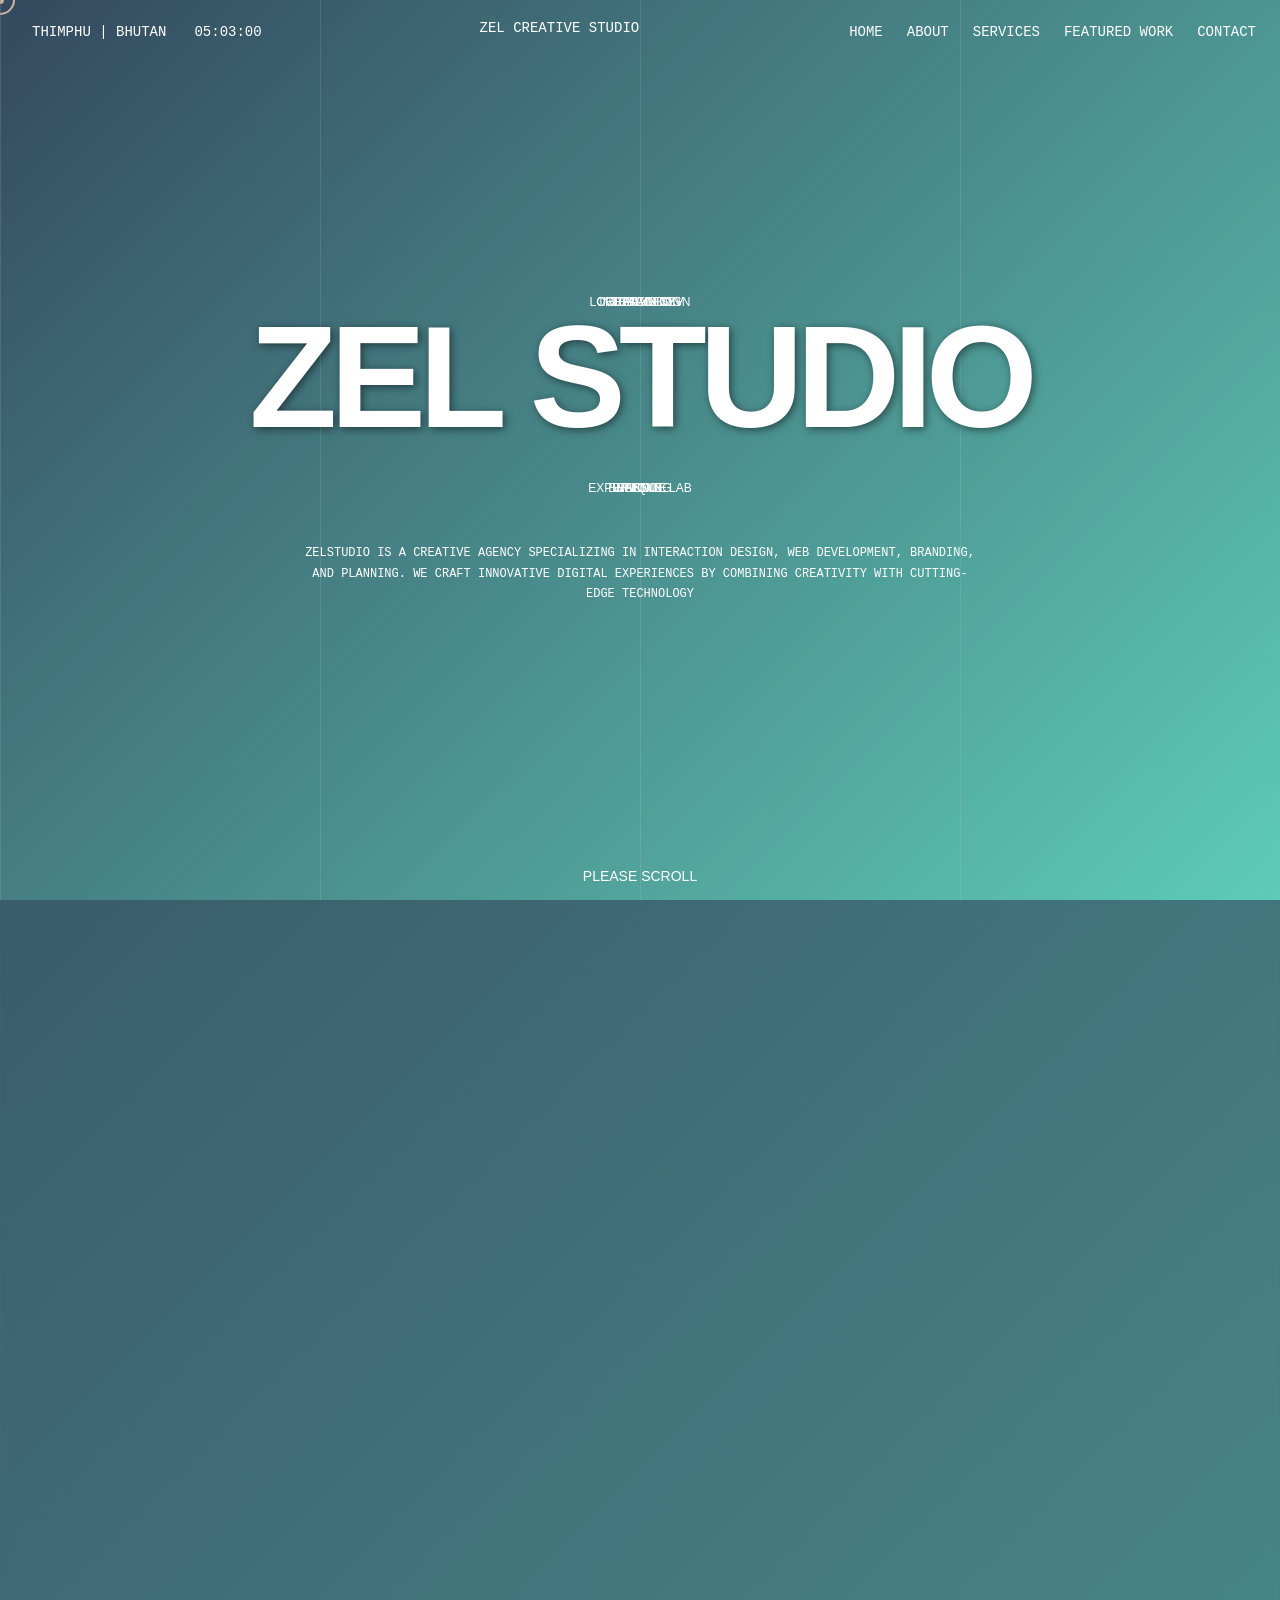
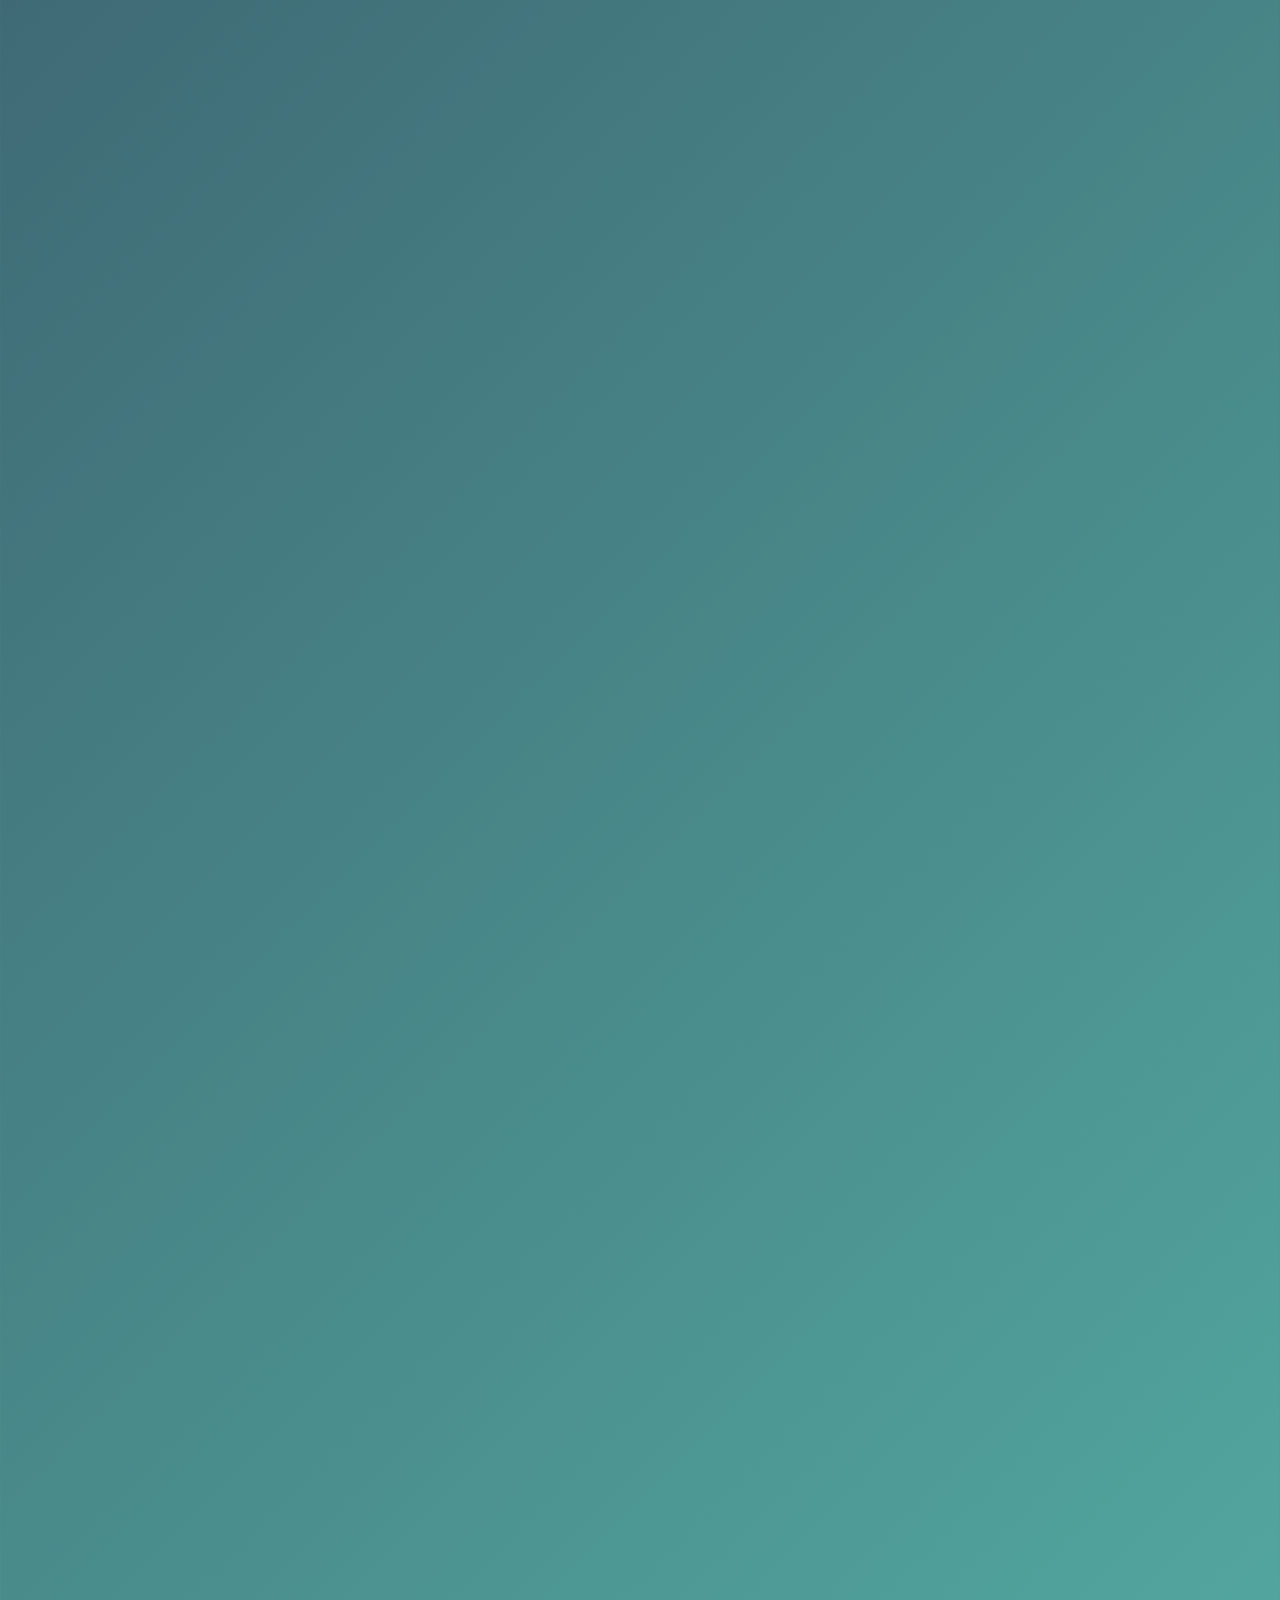
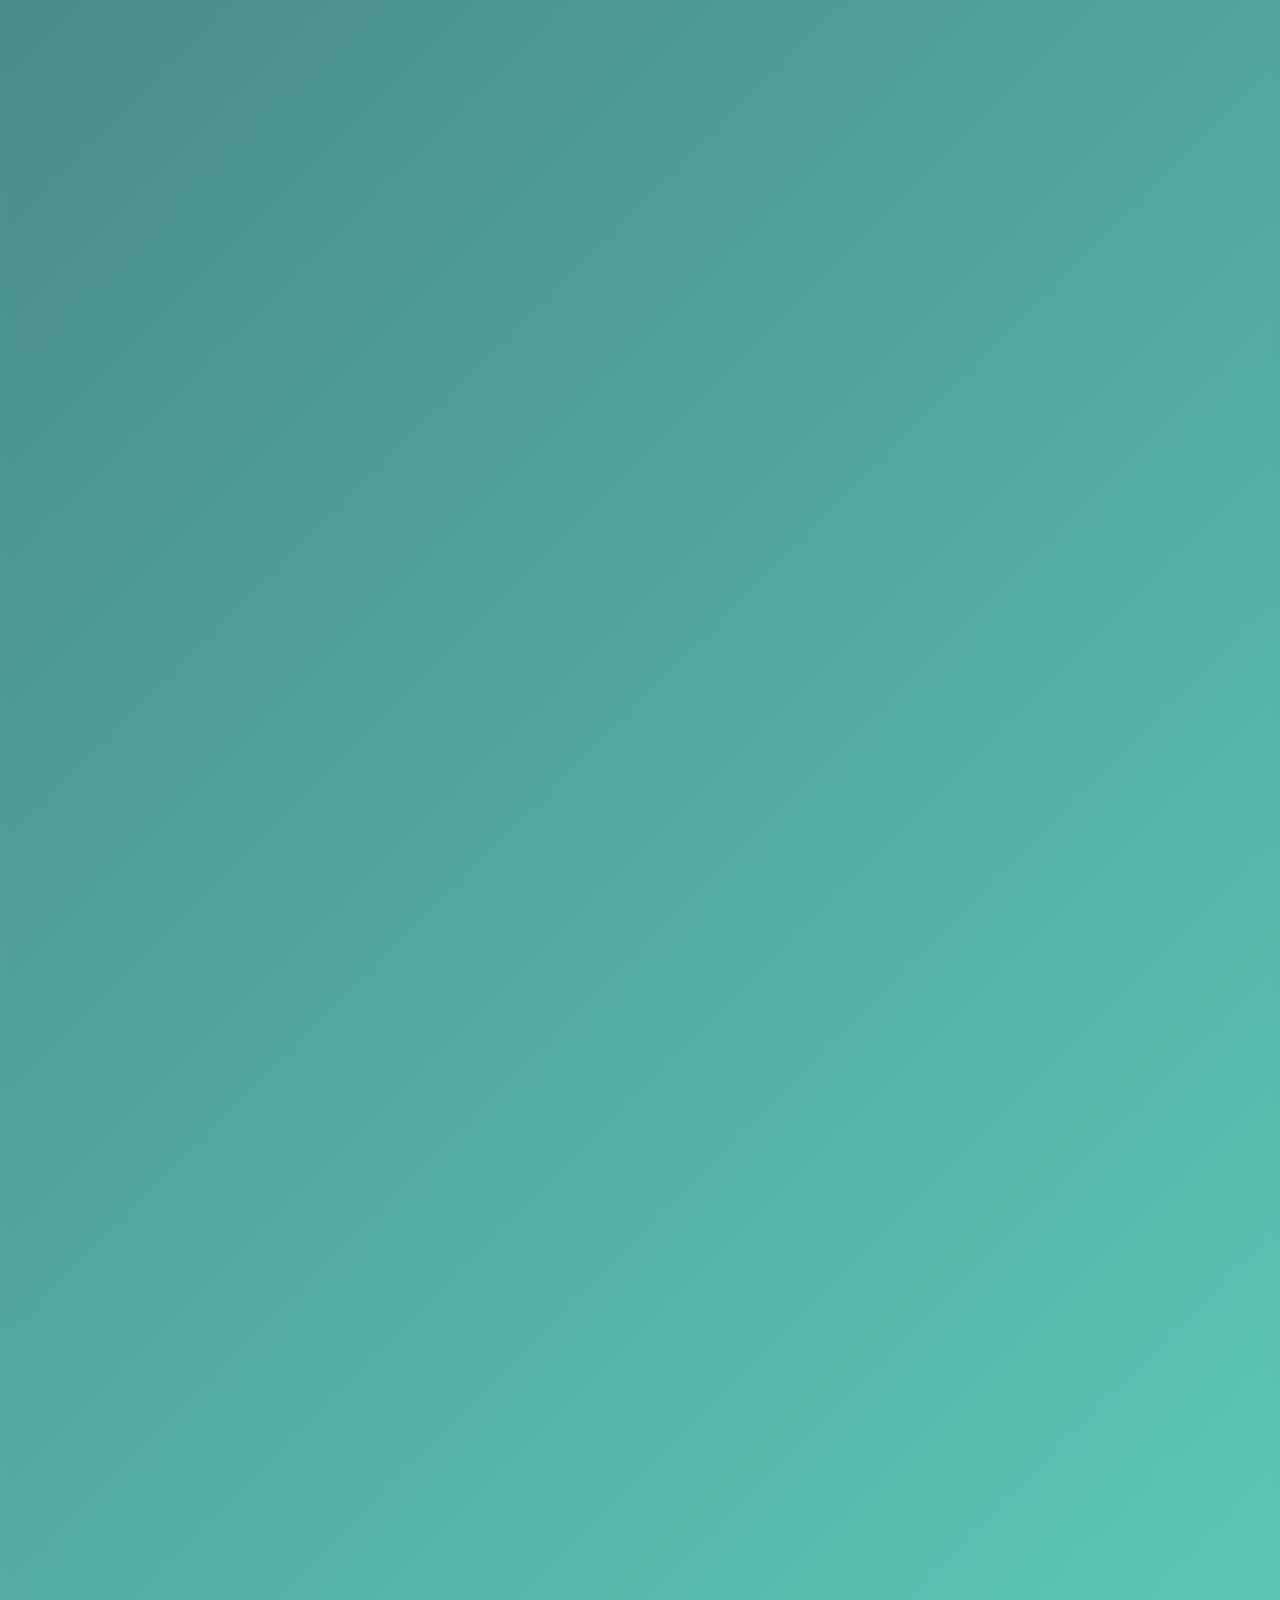
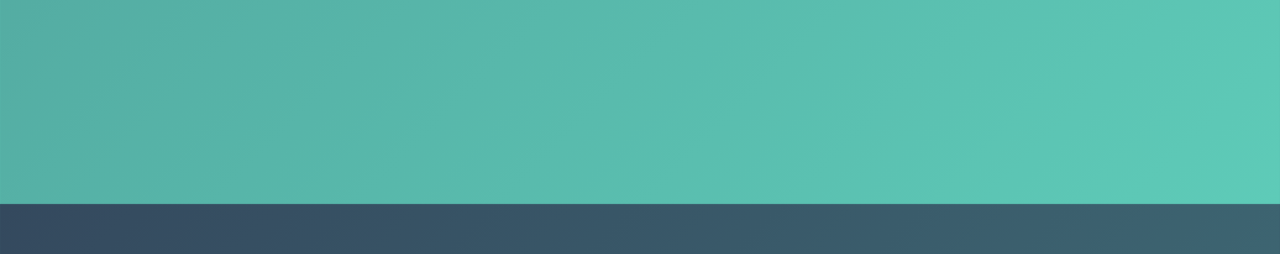
==== commit 55ca3932: "new changes3" ====
--- a/index.html
+++ b/index.html
@@ -231,365 +231,7 @@
     <script defer src="https://unpkg.com/three@0.128.0/examples/js/loaders/GLTFLoader.js"
         onerror="this.src='https://cdnjs.cloudflare.com/ajax/libs/three.js/r128/examples/js/loaders/GLTFLoader.min.js'">
         </script>
-    <script>
-        document.addEventListener("DOMContentLoaded", () => {
-            // Live Clock based on user location
-            function updateLiveClock() {
-                const timeZone = Intl.DateTimeFormat().resolvedOptions().timeZone || 'Asia/Thimphu';
-                const options = {
-                    timeZone: timeZone,
-                    hour: "2-digit",
-                    minute: "2-digit",
-                    second: "2-digit",
-                    hour12: false
-                };
-                let liveTime;
-                try {
-                    liveTime = new Date().toLocaleTimeString("en-US", options);
-                } catch (e) {
-                    liveTime = new Date().toISOString().split("T")[1].split(".")[0];
-                }
-                const clockElement = document.getElementById("clock");
-                if (clockElement) {
-                    clockElement.innerText = liveTime;
-                }
-            }
-            updateLiveClock();
-            setInterval(updateLiveClock, 1000);
-
-            const appElement = document.getElementById("app");
-            if (appElement) appElement.classList.add("loaded");
-
-            if (window.THREE) {
-                const THREE = window.THREE;
-                const scene = new THREE.Scene();
-                const camera = new THREE.PerspectiveCamera(75, window.innerWidth / window.innerHeight, 0.1, 1000);
-                const renderer = new THREE.WebGLRenderer({ alpha: true, antialias: true });
-                renderer.setSize(window.innerWidth, window.innerHeight);
-                renderer.domElement.style.pointerEvents = "none";
-                const blobContainer = document.getElementById("backgroundBlob");
-                if (blobContainer) {
-                    blobContainer.innerHTML = "";
-                    blobContainer.appendChild(renderer.domElement);
-                }
-
-                const ambientLight = new THREE.AmbientLight(0xffffff, 0.5);
-                scene.add(ambientLight);
-                const pointLight = new THREE.PointLight(0x5ECBB8, 1);
-                pointLight.position.set(10, 10, 10);
-                scene.add(pointLight);
-
-                let model;
-                let modelLoaded = false;
-                if (typeof THREE.GLTFLoader !== 'undefined') {
-                    const loader = new THREE.GLTFLoader();
-                    const glbPath = './images/abstract_design.glb';
-                    loader.load(
-                        glbPath,
-                        (gltf) => {
-                            model = gltf.scene;
-                            scene.add(model);
-                            model.position.set(0, 0, 0);
-                            model.scale.set(1, 1, 1);
-                            modelLoaded = true;
-                        },
-                        (xhr) => { },
-                        (error) => {
-                            const geometry = new THREE.BoxGeometry(5, 5, 5);
-                            const material = new THREE.MeshPhongMaterial({
-                                color: 0x5ECBB8,
-                                wireframe: true,
-                                transparent: true,
-                                opacity: 0.8
-                            });
-                            model = new THREE.Mesh(geometry, material);
-                            scene.add(model);
-                            modelLoaded = true;
-                        }
-                    );
-                } else {
-                    const geometry = new THREE.BoxGeometry(5, 5, 5);
-                    const material = new THREE.MeshPhongMaterial({
-                        color: 0x5ECBB8,
-                        wireframe: true,
-                        transparent: true,
-                        opacity: 0.8
-                    });
-                    model = new THREE.Mesh(geometry, material);
-                    scene.add(model);
-                    modelLoaded = true;
-                }
-
-                camera.position.z = 15;
-
-                let mouseX = 0, mouseY = 0;
-                document.addEventListener('mousemove', (event) => {
-                    mouseX = (event.clientX / window.innerWidth) * 2 - 1;
-                    mouseY = -(event.clientY / window.innerHeight) * 2 + 1;
-                });
-
-                function animate() {
-                    requestAnimationFrame(animate);
-                    if (model && modelLoaded) {
-                        model.rotation.x = mouseY * 0.5;
-                        model.rotation.y = mouseX * 0.5;
-                        model.position.set(0, 0, 0);
-                        camera.position.z = 15;
-                    }
-                    renderer.render(scene, camera);
-                }
-                animate();
-
-                const sections = document.querySelectorAll('main, .page');
-                const navLinks = document.querySelectorAll('header a');
-                let currentSection = 'home';
-
-                window.addEventListener('scroll', () => {
-                    const scrollPosition = window.scrollY;
-                    let activeSection = 'home';
-                    sections.forEach(section => {
-                        const sectionTop = section.offsetTop;
-                        const sectionHeight = section.offsetHeight;
-                        if (scrollPosition >= sectionTop - window.innerHeight / 2 && scrollPosition < sectionTop + sectionHeight) {
-                            activeSection = section.getAttribute('id');
-                        }
-                    });
-                    if (activeSection !== currentSection) {
-                        currentSection = activeSection;
-                        const section = document.getElementById(currentSection);
-                        if (section) {
-                            section.classList.add('visible');
-                            navLinks.forEach(link => {
-                                if (link.getAttribute('href') === `#${currentSection}`) {
-                                    link.style.fontWeight = 'bold';
-                                    link.style.textDecoration = 'underline';
-                                } else {
-                                    link.style.fontWeight = 'normal';
-                                    link.style.textDecoration = 'none';
-                                }
-                            });
-                        }
-                    }
-
-                    const scrollHeight = document.documentElement.scrollHeight - window.innerHeight;
-                    const progress = (scrollPosition / scrollHeight) * 100;
-                    document.getElementById('progress-bar').style.width = `${progress}%`;
-                });
-
-                navLinks.forEach(link => {
-                    link.addEventListener('click', function (e) {
-                        e.preventDefault();
-                        const targetId = this.getAttribute('href').substring(1);
-                        const targetSection = document.getElementById(targetId);
-                        if (targetSection) {
-                            window.scrollTo({
-                                top: targetSection.offsetTop,
-                                behavior: 'smooth'
-                            });
-                        }
-                    });
-                });
-
-                const backgroundBlob = document.getElementById("backgroundBlob");
-                const sectionGradients = {
-                    'home': 'linear-gradient(135deg, #34495E 0%, #5ECBB8 100%)',
-                    'about': 'linear-gradient(135deg, #000000 0%, #34495E 100%)',
-                    'services': 'linear-gradient(135deg, #5ECBB8 0%, #34495E 100%)',
-                    'featured-work': 'linear-gradient(135deg, #5ECBB8 0%, #5ECBB8 100%)',
-                    'contact': 'linear-gradient(135deg, #34495E 0%, #000000 100%)'
-                };
-
-                const backgroundObserver = new IntersectionObserver((entries) => {
-                    entries.forEach(entry => {
-                        if (entry.isIntersecting) {
-                            const sectionId = entry.target.getAttribute('id');
-                            backgroundBlob.style.background = sectionGradients[sectionId] || sectionGradients['home'];
-                        }
-                    });
-                }, { threshold: 0.3 });
-
-                sections.forEach(section => {
-                    backgroundObserver.observe(section);
-                });
-
-                backgroundBlob.style.background = sectionGradients['home'];
-            }
-
-            const animatedElements = document.querySelectorAll(
-                '.about-title, .about-lead-bold, .about-body-bold, .services-intro, .service-card, .project-card'
-            );
-
-            const animationObserver = new IntersectionObserver((entries) => {
-                entries.forEach(entry => {
-                    if (entry.isIntersecting) {
-                        const element = entry.target;
-                        element.classList.add('visible');
-                        if (element.classList.contains('project-card')) {
-                            const cards = Array.from(document.querySelectorAll('.project-card'));
-                            const index = cards.indexOf(element);
-                            element.style.animationDelay = `${index * 0.1}s`;
-                        }
-                    }
-                });
-            }, { threshold: 0.1 });
-
-            setTimeout(() => {
-                animatedElements.forEach(element => {
-                    animationObserver.observe(element);
-                });
-
-                animatedElements.forEach(element => {
-                    const rect = element.getBoundingClientRect();
-                    const isVisible = (
-                        rect.top >= 0 &&
-                        rect.bottom <= (window.innerHeight || document.documentElement.clientHeight)
-                    );
-                    if (isVisible) {
-                        element.classList.add('visible');
-                        if (element.classList.contains('project-card')) {
-                            const cards = Array.from(document.querySelectorAll('.project-card'));
-                            const index = cards.indexOf(element);
-                            element.style.animationDelay = `${index * 0.1}s`;
-                        }
-                    }
-                });
-            }, 100);
-
-            // Slider navigation, progress bar, keyboard navigation, and autoplay
-            const slider = document.querySelector('.works-slider');
-            const prevButton = document.querySelector('.slider-nav.prev');
-            const nextButton = document.querySelector('.slider-nav.next');
-            const progressBar = document.querySelector('.slider-progress');
-            const progressIndicator = document.querySelector('.progress-indicator');
-
-            if (slider && prevButton && nextButton && progressBar && progressIndicator) {
-                const cardWidth = () => {
-                    const card = slider.querySelector('.project-card');
-                    return card ? card.offsetWidth + parseFloat(getComputedStyle(card).marginRight) : 0;
-                };
-
-                const totalCards = slider.querySelectorAll('.project-card').length;
-
-                const updateProgress = () => {
-                    const maxScroll = slider.scrollWidth - slider.clientWidth;
-                    const progress = (slider.scrollLeft / maxScroll) * 100;
-                    progressBar.style.width = `${progress}%`;
-                    const currentCard = Math.round((slider.scrollLeft / maxScroll) * (totalCards - 1)) + 1;
-                    progressIndicator.textContent = `${currentCard}/${totalCards}`;
-                    // Update progress bar color
-                    const colorProgress = slider.scrollLeft / maxScroll;
-                    const startColor = [52, 73, 94]; // #34495E
-                    const endColor = [94, 203, 184]; // #5ECBB8
-                    const r = Math.round(startColor[0] + (endColor[0] - startColor[0]) * colorProgress);
-                    const g = Math.round(startColor[1] + (endColor[1] - startColor[1]) * colorProgress);
-                    const b = Math.round(startColor[2] + (endColor[2] - startColor[2]) * colorProgress);
-                    progressBar.style.backgroundColor = `rgb(${r}, ${g}, ${b})`;
-                    prevButton.disabled = slider.scrollLeft <= 0;
-                    nextButton.disabled = slider.scrollLeft >= maxScroll;
-                };
-
-                prevButton.addEventListener('click', () => {
-                    slider.scrollBy({ left: -cardWidth(), behavior: 'smooth' });
-                });
-
-                nextButton.addEventListener('click', () => {
-                    slider.scrollBy({ left: cardWidth(), behavior: 'smooth' });
-                });
-
-                slider.addEventListener('scroll', updateProgress);
-
-                // Keyboard navigation
-                document.addEventListener('keydown', (e) => {
-                    if (e.key === 'ArrowLeft') {
-                        slider.scrollBy({ left: -cardWidth(), behavior: 'smooth' });
-                    } else if (e.key === 'ArrowRight') {
-                        slider.scrollBy({ left: cardWidth(), behavior: 'smooth' });
-                    }
-                });
-
-                // Autoplay
-                let autoplayInterval = null;
-                const startAutoplay = () => {
-                    autoplayInterval = setInterval(() => {
-                        const maxScroll = slider.scrollWidth - slider.clientWidth;
-                        if (slider.scrollLeft >= maxScroll) {
-                            slider.scrollTo({ left: 0, behavior: 'smooth' }); // Reset to start
-                        } else {
-                            slider.scrollBy({ left: cardWidth(), behavior: 'smooth' });
-                        }
-                    }, 5000);
-                };
-                const stopAutoplay = () => {
-                    clearInterval(autoplayInterval);
-                    autoplayInterval = null;
-                };
-
-                slider.addEventListener('mouseenter', stopAutoplay);
-                slider.addEventListener('mouseleave', startAutoplay);
-                startAutoplay();
-
-                // Trigger initial progress and button state
-                updateProgress();
-            }
-
-            // Accessibility for progress bar
-            progressBar.setAttribute('aria-live', 'polite');
-            progressBar.setAttribute('role', 'progressbar');
-            progressBar.setAttribute('aria-valuemin', '0');
-            progressBar.setAttribute('aria-valuemax', '100');
-        });
-
-        const cursor = document.querySelector('.custom-cursor');
-        const outline = document.querySelector('.custom-cursor-outline');
-
-        let mouseX = 0, mouseY = 0;
-        let outlineX = 0, outlineY = 0;
-
-        document.addEventListener('mousemove', e => {
-            mouseX = e.clientX;
-            mouseY = e.clientY;
-            cursor.style.left = mouseX + 'px';
-            cursor.style.top = mouseY + 'px';
-        });
-
-        function animate() {
-            outlineX += (mouseX - outlineX) * 0.1;
-            outlineY += (mouseY - outlineY) * 0.1;
-            outline.style.left = outlineX + 'px';
-            outline.style.top = outlineY + 'px';
-            requestAnimationFrame(animate);
-        }
-
-        animate();
-
-        const hoverTargets = document.querySelectorAll('a, button, .service-card, .project-card');
-
-        hoverTargets.forEach(el => {
-            el.addEventListener('mouseenter', () => {
-                outline.style.transform = 'translate(-50%, -50%) scale(1.5)';
-            });
-            el.addEventListener('mouseleave', () => {
-                outline.style.transform = 'translate(-50%, -50%) scale(1)';
-            });
-        });
-
-        document.querySelectorAll('.service-card').forEach(card => {
-            card.addEventListener('mousemove', (e) => {
-                const rect = card.getBoundingClientRect();
-                const centerX = rect.left + rect.width / 2;
-                const centerY = rect.top + rect.height / 2;
-                const mouseX = e.clientX - centerX;
-                const mouseY = e.clientY - centerY;
-                const rotateX = (mouseY / rect.height) * -20;
-                const rotateY = (mouseX / rect.width) * 20;
-                card.style.transform = `perspective(1000px) rotateX(${rotateX}deg) rotateY(${rotateY}deg) scale(1.05)`;
-            });
-
-            card.addEventListener('mouseleave', () => {
-                card.style.transform = `perspective(1000px) rotateX(0deg) rotateY(0deg) scale(1)`;
-            });
-        });
-    </script>
+    <script src="script.js"></script>
 </body>
 
 </html>
